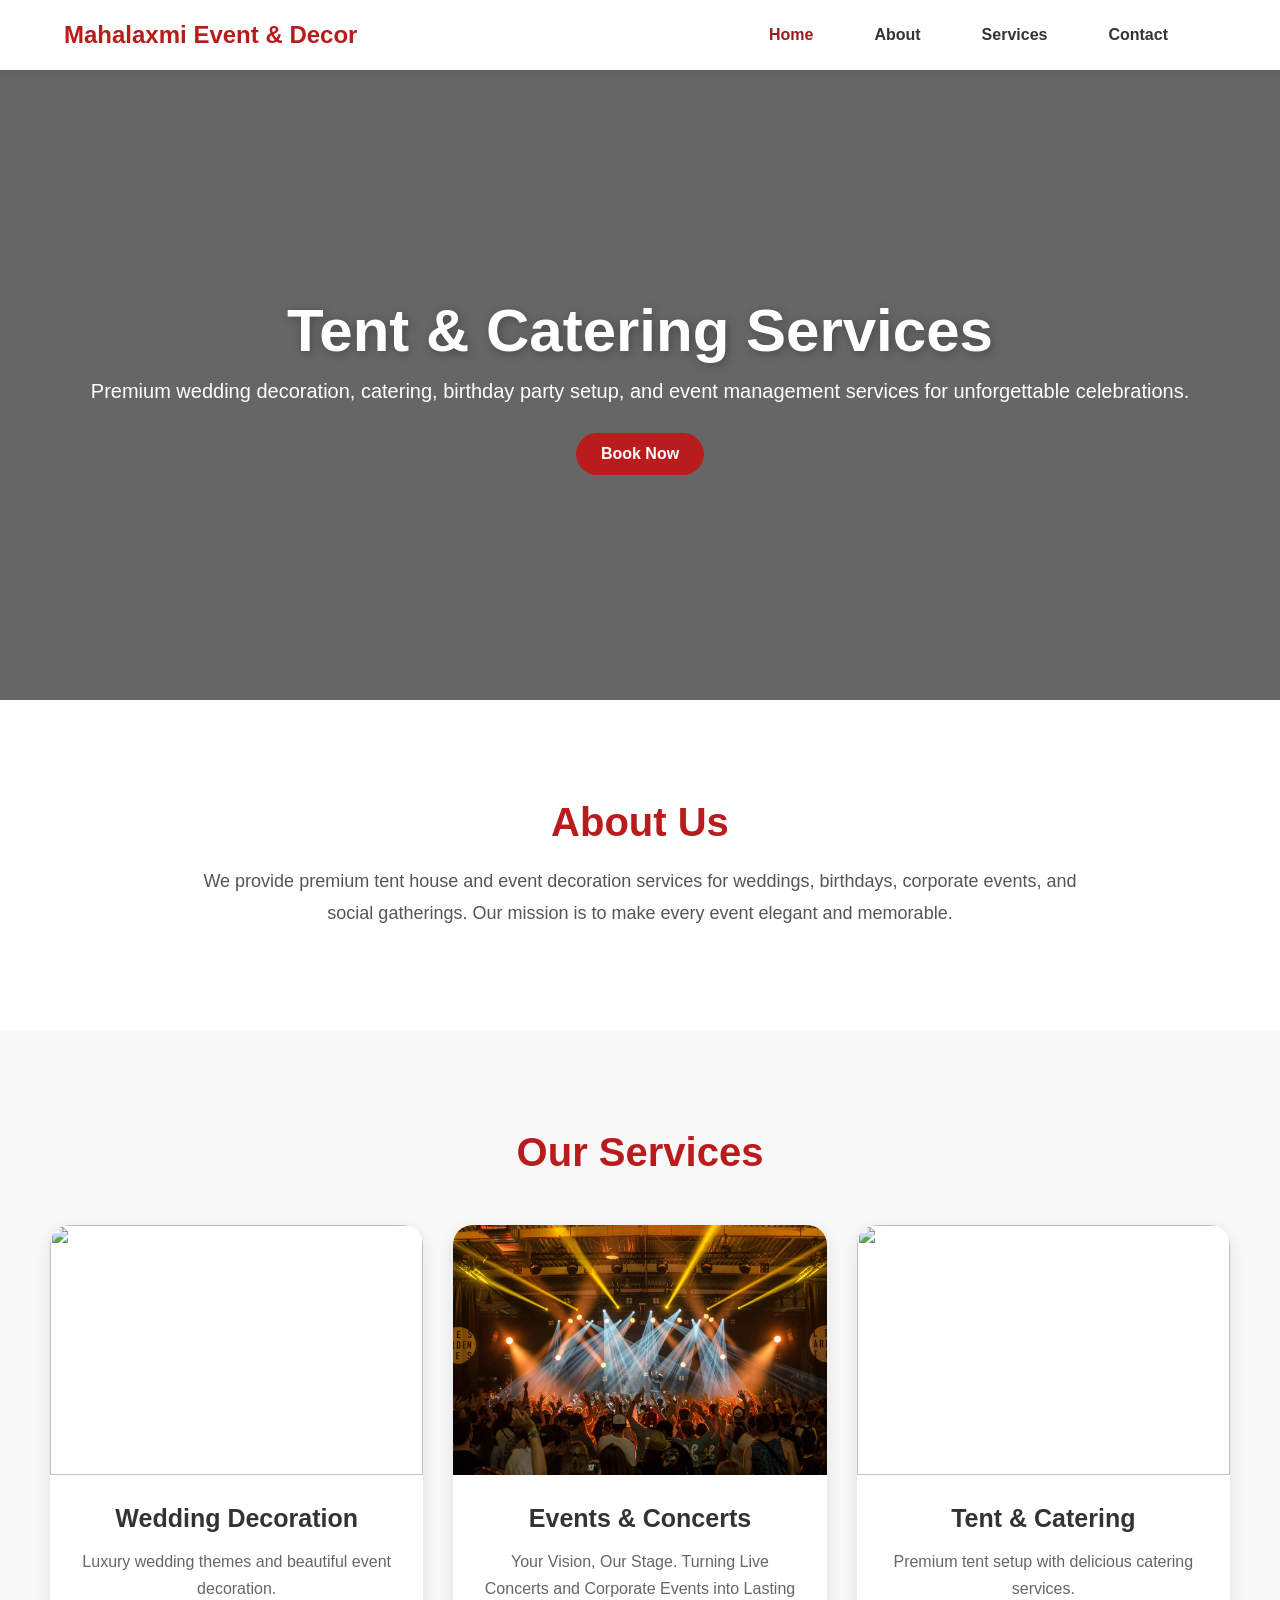
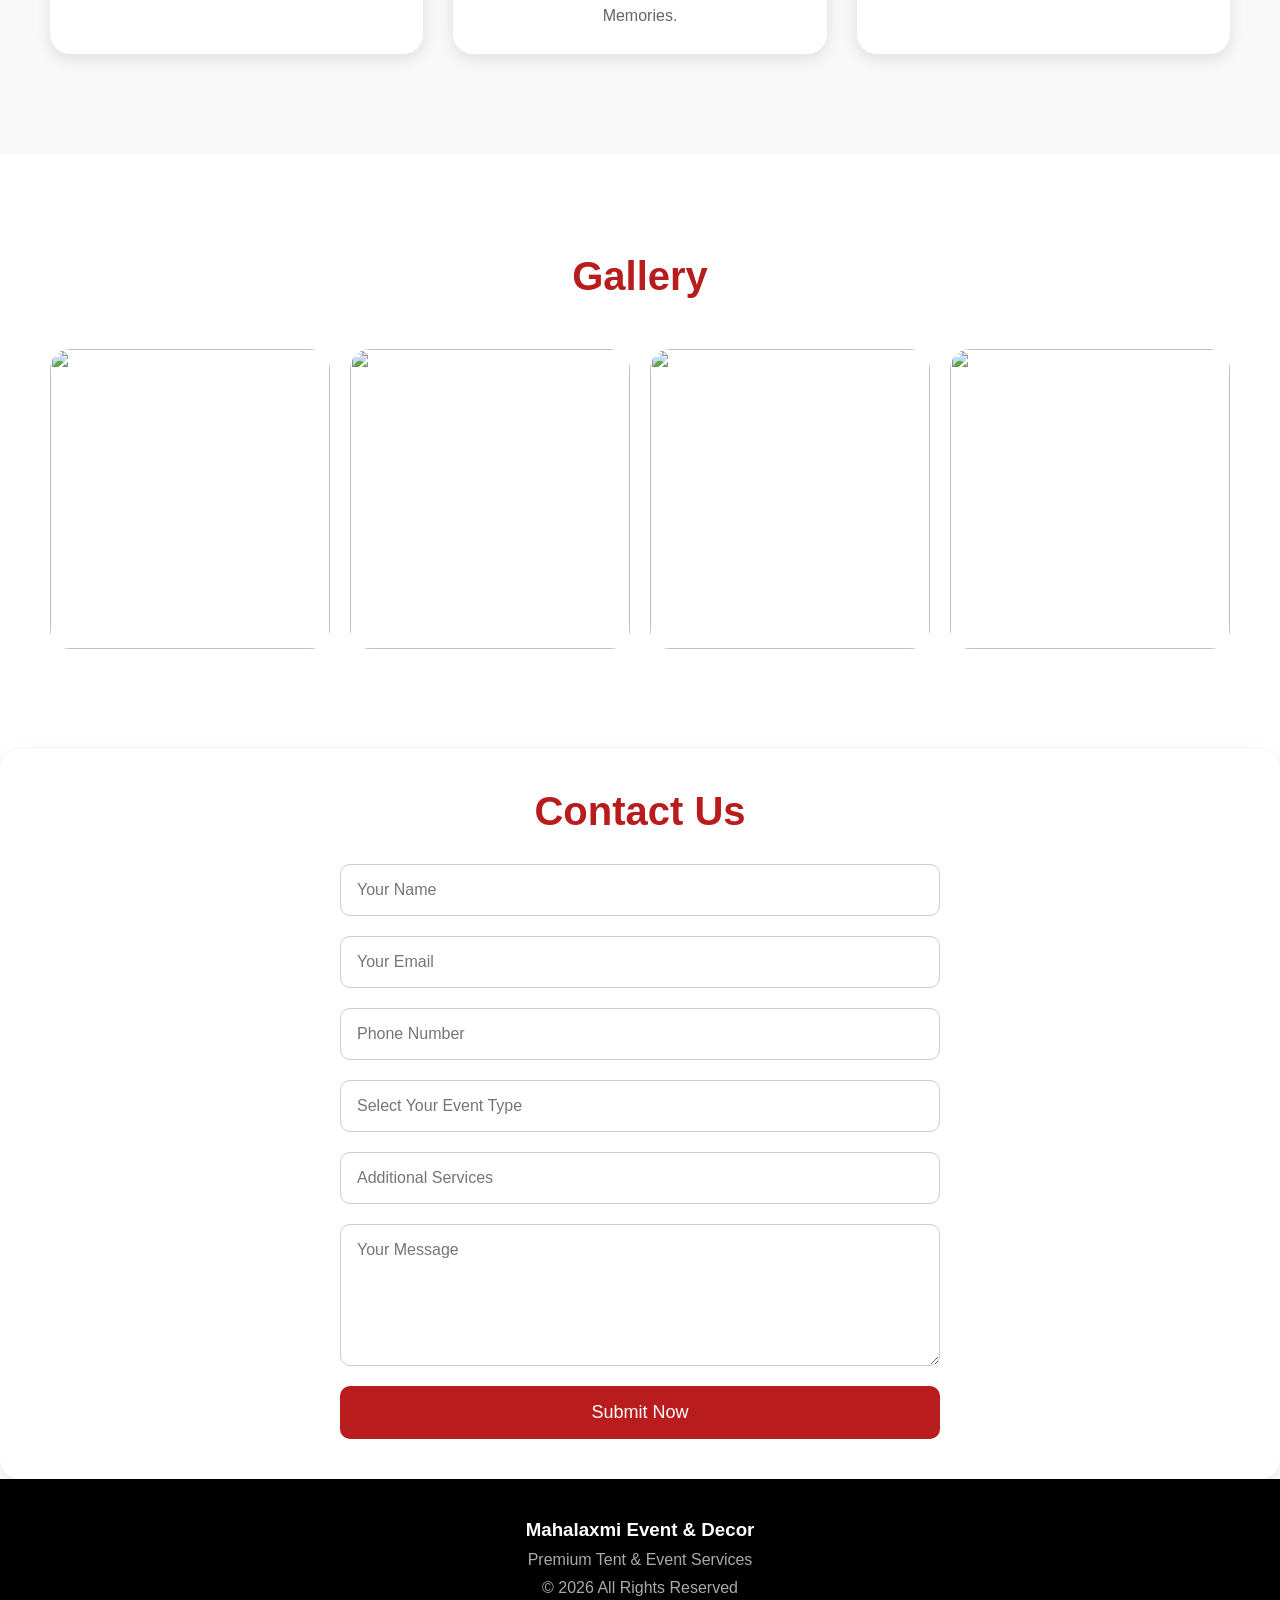
==== index.html @ c8d6ab4d "Add files via upload" ====
<!doctype html>
<html lang="en">
  <head>
    <meta charset="UTF-8" />
    <meta name="viewport" content="width=device-width, initial-scale=1.0" />
    <title>Mahalaxmi Event & Decor</title>
    <!-- <link rel="stylesheet" href="main.css" /> -->
    <!-- <link rel="stylesheet" href="contact.css" /> -->
    <link rel="stylesheet" href="mainn.css" />
    <link rel="stylesheet" href="style.css" />
    <style>
      /* ── Hero layout fix ── */
      body { padding-top: 0 !important; }

      .hero {
        height: 70vh !important;
        min-height: 500px;
        display: flex !important;
        justify-content: center !important;
        align-items: center !important;
        text-align: center;
        position: relative !important;
        color: white !important;
        padding-top: 0px !important;   /* clears fixed navbar */
        box-sizing: border-box !important;
        overflow: hidden;
      }
      .hero::before {
        content: "";
        position: absolute;
        inset: 0;
        background: rgba(0,0,0,0.6);
        z-index: 0;
      }
      .hero-content {
        position: relative !important;
        z-index: 2 !important;
        padding: 10px;
        width: 100%;
      }
    </style>

    <!-- <style>
      /* /* * {
        margin: 0;
        padding: 0;
        box-sizing: border-box;
        font-family: Arial, sans-serif;
      }

      body {
        background: #fff;
        color: #333;
      }

      /* Navbar */
      nav {
        background: white;
        padding: 20px 50px;
        display: flex;
        justify-content: space-between;
        align-items: center;
        box-shadow: 0 2px 10px rgba(0, 0, 0, 0.1);
        position: fixed;
        width: 100%;
        top: 0;
        z-index: 1000;
      }

      nav h1 {
        color: #b91c1c;
        font-size: 28px;
      }

      nav ul {
        display: flex;
        list-style: none;
        gap: 25px;
      }

      nav ul li a {
        text-decoration: none;
        color: #333;
        font-weight: bold;
      }

      nav ul li a:hover {
        color: #b91c1c;
      }

      /* Hero Section */
      .hero {
        height: 100vh;
        background: url("https://images.unsplash.com/photo-1519225421980-715cb0215aed?q=80&w=1600&auto=format&fit=crop")
          center/cover no-repeat;
        display: flex;
        justify-content: center;
        align-items: center;
        text-align: center;
        color: white;
        position: relative;
      }

      .hero::before {
        content: "";
        position: absolute;
        inset: 0;
        background: rgba(0, 0, 0, 0.6);
      }

      .hero-content {
        position: relative;
        z-index: 2;
        padding: 20px;
      }

      .hero h2 {
        font-size: 60px;
        margin-bottom: 20px;
      }

      .hero p {
        font-size: 20px;
        max-width: 700px;
        margin: auto;
        line-height: 1.7;
      }

      .btn {
        display: inline-block;
        margin-top: 30px;
        padding: 15px 35px;
        background: #b91c1c;
        color: white;
        text-decoration: none;
        border-radius: 30px;
        font-size: 18px;
      }

      .btn:hover {
        background: #991b1b;
      }

      /* About */
      .about {
        padding: 100px 50px;
        text-align: center;
      }

      .about h2 {
        font-size: 40px;
        color: #b91c1c;
        margin-bottom: 20px;
      }

      .about p {
        max-width: 900px;
        margin: auto;
        font-size: 18px;
        line-height: 1.8;
        color: #555;
      }

      /* Services */
      .services {
        padding: 100px 50px;
        background: #f8f8f8;
        text-align: center;
      }

      .services h2 {
        font-size: 40px;
        color: #b91c1c;
        margin-bottom: 50px;
      }

      .service-box {
        display: grid;
        grid-template-columns: repeat(auto-fit, minmax(280px, 1fr));
        gap: 30px;
      }

      .card {
        background: white;
        border-radius: 20px;
        overflow: hidden;
        box-shadow: 0 5px 15px rgba(0, 0, 0, 0.1);
      }

      .card img {
        width: 100%;
        height: 250px;
        object-fit: cover;
      }

      .card-content {
        padding: 25px;
      }

      .card-content h3 {
        margin-bottom: 15px;
        font-size: 25px;
      }

      .card-content p {
        color: #666;
        line-height: 1.7;
      }

      /* Gallery */
      .gallery {
        padding: 100px 50px;
        text-align: center;
      }

      .gallery h2 {
        font-size: 40px;
        color: #b91c1c;
        margin-bottom: 50px;
      }

      .gallery-grid {
        display: grid;
        grid-template-columns: repeat(auto-fit, minmax(250px, 1fr));
        gap: 20px;
      }

      .gallery-grid img {
        width: 100%;
        height: 300px;
        object-fit: cover;
        border-radius: 20px;
      }

      /* Contact */
      .contact {
        padding: 100px 50px;
        background: #f8f8f8;
        text-align: center;
      }

      .contact h2 {
        font-size: 40px;
        color: #b91c1c;
        margin-bottom: 40px;
      }

      form {
        max-width: 600px;
        margin: auto;
        display: flex;
        flex-direction: column;
        gap: 20px;
      }

      input,
      textarea {
        padding: 15px;
        border: 1px solid #ccc;
        border-radius: 10px;
        font-size: 16px;
      }

      button {
        padding: 15px;
        background: #b91c1c;
        color: white;
        border: none;
        border-radius: 10px;
        font-size: 18px;
        cursor: pointer;
      }

      button:hover {
        background: #991b1b;
      }

      /* Footer */
      footer {
        background: black;
        color: white;
        text-align: center;
        padding: 30px;
      }

      footer p {
        color: #aaa;
        margin-top: 10px;
      }

      /* Responsive */
      @media (max-width: 768px) {
        nav {
          padding: 20px;
        }

        nav ul {
          display: none;
        }

        .hero h2 {
          font-size: 40px;
        }

        .hero p {
          font-size: 18px;
        }
      } */
    </style> */ -->
  </head>

  <body>
    <!-- Navbar -->
    <nav>
      <div class="hamburger">
        <span class="bar"></span>
        <span class="bar"></span>
        <span class="bar"></span>
      </div>
      <h1 class="logo">Mahalaxmi Event & Decor</h1>
      <ul class="nav-menu">
        <li><a style="color: #991b1b" href="index.html">Home</a></li>
        <li><a href="About_Us.html">About</a></li>
        <li><a href="Services.html">Services</a></li>
        <li><a href="Contact.html">Contact</a></li>
      </ul>
    </nav>
    <!-- <nav>
      <div class="hamburger" id="hamburger">
        <span class="bar"></span>
        <span class="bar"></span>
        <span class="bar"></span>
      </div>

      <h1 class="logo">Mahalaxmi Event & Decor</h1>

      <ul class="nav-menu">
        <li><a href="Index.html">Home</a></li>
        <li><a href="About_Us.html">About</a></li>
        <li><a href="Services.html">Services</a></li>
        <li><a href="Contact.html">Contact</a></li>
      </ul>
    </nav> -->

    <!-- Hero Section -->
    <section class="hero">
      <div class="hero-content">
        <h2>Tent & Catering Services</h2>

        <p>
          Premium wedding decoration, catering, birthday party setup, and event
          management services for unforgettable celebrations.
        </p>
        <div class="hero-buttons">

        <a href="Contact.html" class="btn">Book Now</a>
        
      </div>
    </section>

    <!-- About -->
    <section class="about">
      <h2>About Us</h2>

      <p>
        We provide premium tent house and event decoration services for
        weddings, birthdays, corporate events, and social gatherings. Our
        mission is to make every event elegant and memorable.
      </p>
    </section>

    <!-- Services -->
    <section class="services">
      <h2>Our Services</h2>

      <div class="service-box">
        <div class="card">
          <img
            src="https://images.unsplash.com/photo-1519167758481-83f550bb49b3?q=80&w=1200&auto=format&fit=crop"
          />

          <div class="card-content">
            <h3>Wedding Decoration</h3>
            <p>Luxury wedding themes and beautiful event decoration.</p>
          </div>
        </div>

        <div class="card">
          <img src="pexels-thibault-trillet-44912-167491.jpg" />

          <div class="card-content">
            <h3>Events & Concerts</h3>
            <p>
              Your Vision, Our Stage. Turning Live Concerts and Corporate Events
              into Lasting Memories.
            </p>
          </div>
        </div>

        <div class="card">
          <img
            src="https://images.unsplash.com/photo-1555244162-803834f70033?q=80&w=1200&auto=format&fit=crop"
          />

          <div class="card-content">
            <h3>Tent & Catering</h3>
            <p>Premium tent setup with delicious catering services.</p>
          </div>
        </div>
      </div>
    </section>

    <!-- Gallery -->
    <section class="gallery">
      <h2>Gallery</h2>

      <div class="gallery-grid">
        <img
          src="https://images.unsplash.com/photo-1519741497674-611481863552?q=80&w=1200&auto=format&fit=crop"
        />

        <img
          src="https://images.unsplash.com/photo-1520854221256-17451cc331bf?q=80&w=1200&auto=format&fit=crop"
        />

        <img
          src="https://images.unsplash.com/photo-1511285560929-80b456fea0bc?q=80&w=1200&auto=format&fit=crop"
        />

        <img
          src="https://images.unsplash.com/photo-1505236858219-8359eb29e329?q=80&w=1200&auto=format&fit=crop"
        />
      </div>
    </section>

    <!-- Contact -->
    <section class="contact-form">
      <h2 id="home_contact">Contact Us</h2>

      <form onsubmit="sendMail(event)">
            <input type="text" id="name" placeholder="Your Name" required />

            <input type="email" id="email" placeholder="Your Email" required />

            <input
              type="tel"
              id="telephone"
              placeholder="Phone Number"
              required
            />

            <!-- <input type="" placeholder="Event Type" /> -->
            <!-- <label for="Event">Event Type</label> -->
            <input
              list="Event"
              id="Event-Type"
              name="Type"
              placeholder="Select Your Event Type"
            />
            <datalist id="Event">
              <option value="Wedding Decoration">Wedding Decoration</option>
              <option value="Birthday Event">Birthday Event</option>
              <option value="Tent & Catering">Tent & Catering</option>
              <option value="Corporate Events">Corporate Events</option>
              <option value="Lighting Decoration">Lighting Decoration</option>
              <option value="Stage Decoration">Stage Decoration</option>
              <option value="Jagran & Choki">Jagran & Choki</option>
            </datalist>
            <input
              list="Additional"
              id="Additional Services"
              name="Types"
              placeholder="Additional Services"
            />
            <datalist id="Additional">
              <option value="DJ Set Up">DJ Set Up</option>
              <option value="Photography">Photography</option>
              <option value="Flower Decoration">Flower Decoration</option>
              <option value="Luxury Seating">Luxury Seating</option>
            </datalist>

            <textarea
              rows="6"
              id="message"
              placeholder="Your Message"
            ></textarea>

            <button type="submit">Submit Now</button>
          </form>
    </section>

    <!-- Footer -->
    <footer>
      <h3>Mahalaxmi Event & Decor</h3>

      <p>Premium Tent & Event Services</p>

      <p>© 2026 All Rights Reserved</p>
    </footer>
    
    <script src="script.js"></script>
    <!-- <script src="script2.js"></script> -->
     <script src="https://cdn.jsdelivr.net/npm/@emailjs/browser@3/dist/email.min.js"></script>
    <script>
      (function () {
        emailjs.init("dTqoFgar_CuV6PW3g");
      })();

      function sendMail(event) {
        event.preventDefault();

        emailjs
          .send("service_dandhlb", "template_zqesc6p", {
            name: document.getElementById("name").value,
            email: document.getElementById("email").value,
            message: document.getElementById("message").value,
            telephone: document.getElementById("telephone").value,
            event: document.getElementById("Event-Type").value,
            additional: document.getElementById("Additional Services").value,
          })
          .then(
            function (response) {
              alert("Message Sent Successfully!");
            },
            function (error) {
              alert("Failed to send message.");
            },
          );
      }
    </script>
  </body>
</html>
---- main.css ----
/* =========================================
   MOBILE & TABLET RESPONSIVE CSS
   Add this file as responsive.css
========================================= */


/* ==============================
   LAPTOPS & SMALL DESKTOPS
============================== */

@media screen and (max-width: 1200px){

  .hero h2{
    font-size:55px;
  }

  .hero p{
    font-size:18px;
  }

}


/* ==============================
   TABLETS
============================== */

@media screen and (max-width: 992px){

  nav{
    padding:15px 25px;
  }

  nav h1{
    font-size:24px;
  }

  nav ul{
    gap:18px;
  }

  .hero{
    height:85vh;
    padding:20px;
  }

  .hero h2{
    font-size:42px;
    line-height:1.3;
  }

  .hero p{
    font-size:17px;
  }

  .about-container,
  .contact-container,
  .service-container,
  .feature-box,
  .gallery-grid,
  .team-container,
  .extra-box{
    grid-template-columns:1fr 1fr;
  }

  .about img{
    height:350px;
  }

  .services,
  .about,
  .gallery,
  .contact,
  .features,
  .team,
  .extra-services{
    padding:80px 25px;
  }

}


/* ==============================
   MOBILE PHONES
============================== */

@media screen and (max-width: 768px){

  /* Navbar */

  nav{
    flex-direction:column;
    padding:15px;
    gap:15px;
  }

  nav ul{
    flex-wrap:wrap;
    justify-content:center;
    gap:12px;
  }

  nav ul li a{
    font-size:14px;
  }

  /* Hero */

  .hero{
    height:75vh;
  }

  .hero h2{
    font-size:34px;
  }

  .hero p{
    font-size:15px;
    line-height:1.7;
  }

  .btn{
    padding:12px 24px;
    font-size:15px;
  }

  /* Sections */

  .about,
  .services,
  .gallery,
  .contact,
  .features,
  .team,
  .extra-services{
    padding:70px 18px;
  }

  /* Grid */

  .about-container,
  .contact-container,
  .service-container,
  .feature-box,
  .gallery-grid,
  .team-container,
  .extra-box{
    grid-template-columns:1fr;
  }

  /* Headings */

  .about h2,
  .services h2,
  .gallery h2,
  .contact h2,
  .features h2,
  .team h2,
  .extra-services h2,
  .section-title h2{
    font-size:32px;
  }

  /* Cards */

  .service-card img,
  .gallery-grid img,
  .team-card img{
    height:240px;
  }

  .service-content h3,
  .feature-card h3,
  .extra-card h3{
    font-size:24px;
  }

  /* Forms */

  input,
  textarea,
  button{
    font-size:15px;
    padding:14px;
  }

  /* Map */

  .map{
    padding:0 18px 70px;
  }

  .map iframe{
    height:300px;
  }

}


/* ==============================
   SMALL MOBILE DEVICES
============================== */

@media screen and (max-width: 480px){

  nav h1{
    font-size:22px;
  }

  .hero h2{
    font-size:28px;
  }

  .hero p{
    font-size:14px;
  }

  .btn{
    width:100%;
    text-align:center;
  }

  .about h2,
  .services h2,
  .gallery h2,
  .contact h2,
  .features h2,
  .team h2,
  .extra-services h2{
    font-size:28px;
  }

  .about p,
  .service-content p,
  .feature-card p,
  .extra-card p{
    font-size:15px;
    line-height:1.7;
  }

  .service-card,
  .feature-card,
  .extra-card,
  .contact-form,
  .contact-info{
    border-radius:15px;
  }

}


/* ==============================
   VERY SMALL DEVICES
============================== */

@media screen and (max-width: 360px){

  .hero h2{
    font-size:24px;
  }

  nav ul{
    gap:8px;
  }

  nav ul li a{
    font-size:13px;
  }

}
---- contact.css ----
/* --- Base Styles & Reset --- */
* {
  margin: 0;
  padding: 0;
  box-sizing: border-box;
  font-family: 'Segoe UI', Tahoma, Geneva, Verdana, sans-serif;
}

body {
  background: #fff;
  color: #333;
  line-height: 1.6;
  overflow-x: hidden; /* Prevents horizontal scroll on small screens */
}

/* --- Navbar --- */
nav {
  background: white;
  padding: 15px 5%;
  display: flex;
  justify-content: space-between;
  align-items: center;
  position: fixed;
  width: 100%;
  top: 0;
  z-index: 1000;
  box-shadow: 0 2px 10px rgba(0, 0, 0, 0.1);
}

nav h1 {
  color: #b91c1c;
  font-size: clamp(20px, 5vw, 28px); /* Fluid typography */
}

nav ul {
  display: flex;
  list-style: none;
  gap: 20px;
}

nav ul li a {
  text-decoration: none;
  color: #333;
  font-weight: bold;
  font-size: 15px;
  transition: 0.3s;
}

nav ul li a:hover {
  color: #b91c1c;
}

/* --- Hero Section --- */
.hero {
  height: 50vh;
  min-height: 300px;
  background: linear-gradient(rgba(0, 0, 0, 0.6), rgba(0, 0, 0, 0.6)), 
              url("https://images.unsplash.com/photo-1511578314322-379afb476865?q=80&w=1600&auto=format&fit=crop") 
              center/cover no-repeat;
  display: flex;
  justify-content: center;
  align-items: center;
  text-align: center;
  color: white;
  margin-top: 60px; /* Offset for fixed nav */
}

.hero h2 {
  font-size: clamp(35px, 8vw, 60px);
  margin-bottom: 10px;
}

.hero p {
  font-size: clamp(16px, 4vw, 20px);
  padding: 0 20px;
}

/* --- Contact Section Layout --- */
.contact {
  padding: 60px 5%;
  background: #f8f8f8;
}

.contact-container {
  max-width: 1200px;
  margin: auto;
  display: grid;
  grid-template-columns: repeat(auto-fit, minmax(300px, 1fr));
  gap: 30px;
}

/* --- Contact Info & Form Cards --- */
.contact-info, .contact-form {
  background: white;
  padding: clamp(25px, 5vw, 40px);
  border-radius: 15px;
  box-shadow: 0 5px 15px rgba(0, 0, 0, 0.05);
}

.contact-info h2, .contact-form h2 {
  color: #b91c1c;
  font-size: clamp(28px, 6vw, 36px);
  margin-bottom: 25px;
}

.info-box {
  margin-bottom: 25px;
}

.info-box h3 {
  font-size: 20px;
  margin-bottom: 5px;
  color: #222;
}

.info-box p {
  color: #666;
  font-size: 16px;
  word-wrap: break-word; /* Prevents long emails from breaking layout */
}

/* --- Form Elements --- */
form {
  display: flex;
  flex-direction: column;
  gap: 15px;
}

input, textarea, select {
  width: 100%;
  padding: 14px;
  border: 1px solid #ddd;
  border-radius: 8px;
  font-size: 16px;
  transition: 0.3s;
}

input:focus, textarea:focus {
  border-color: #b91c1c;
  box-shadow: 0 0 5px rgba(185, 28, 28, 0.2);
}

button {
  padding: 16px;
  background: #b91c1c;
  color: white;
  border: none;
  border-radius: 8px;
  font-size: 18px;
  font-weight: bold;
  cursor: pointer;
  transition: 0.3s;
  margin-top: 10px;
}

button:hover {
  background: #991b1b;
  transform: translateY(-2px);
}

/* --- Map Section --- */
.map {
  padding: 0 5% 60px;
  background: #f8f8f8;
}

.map iframe {
  width: 100%;
  height: 400px;
  border: none;
  border-radius: 15px;
  display: block;
}

/* --- Footer --- */
footer {
  background: #111;
  color: white;
  text-align: center;
  padding: 40px 20px;
}

footer h3 {
  margin-bottom: 10px;
}

footer p {
  color: #888;
  font-size: 14px;
}

/* --- Responsive Media Queries --- */

/* For Tablets and smaller */
@media (max-width: 992px) {
  .contact-container {
    grid-template-columns: 1fr; /* Stack cards vertically */
  }
}

/* For Mobile Phones */
@media (max-width: 600px) {
  nav {
    padding: 15px 20px;
    justify-content: center; /* Center logo if menu is hidden */
  }

  nav ul {
    display: none; /* Usually replaced by a burger menu in production */
  }

  .hero {
    height: 40vh;
  }

  .contact {
    padding: 40px 15px;
  }

  .map {
    padding: 0 15px 40px;
  }

  .map iframe {
    height: 300px;
  }
}
/* --- Ultra-Small Mobile Adjustments (320px) --- */
@media (max-width: 350px) {
  nav {
    padding: 10px 15px;
  }

  nav h1 {
    font-size: 18px; /* Prevents title from wrapping */
  }

  .hero {
    height: 35vh; /* Shorter hero for small screens */
  }

  .hero h2 {
    font-size: 28px;
  }

  .contact {
    padding: 30px 10px; /* Reduced side padding */
  }

  .contact-info, 
  .contact-form {
    padding: 20px 15px; /* More space for the form inputs */
    border-radius: 10px;
  }

  .contact-info h2, 
  .contact-form h2 {
    font-size: 24px;
    margin-bottom: 20px;
  }

  .info-box h3 {
    font-size: 18px;
  }

  .info-box p {
    font-size: 14px;
  }

  input, 
  textarea, 
  button {
    padding: 12px; /* Smaller touch targets for tiny screens */
    font-size: 14px;
  }

  .map {
    padding: 0 10px 40px;
  }

  .map iframe {
    height: 250px;
  }
}
---- mainn.css ----
/* --- Base Reset --- */
* {
    margin: 0;
    padding: 0;
    box-sizing: border-box;
    font-family: Arial, sans-serif;
}

body {
    padding-top: 0px; /* Space for fixed nav */
    overflow-x: hidden;
}

/* --- Navigation --- */
nav {
    background: white;
    height: 70px;
    display: flex;
    justify-content: space-between;
    align-items: center;
    padding: 0 5%;
    position: fixed;
    top: 0;
    width: 100%;
    z-index: 1000;
    box-shadow: 0 2px 10px rgba(0,0,0,0.1);
}

nav h1 {
    color: #b91c1c;
    /* FIX: Fluid font-size. Min 16px, Max 24px. Prevents overflow on 320px */
    font-size: clamp(16px, 4.5vw, 24px); 
    white-space: nowrap;
    flex-shrink: 1;
}

.nav-links {
    display: flex;
    list-style: none;
    gap: 20px;
}

.nav-links a {
    text-decoration: none;
    color: #333;
    font-weight: bold;
}

/* --- Hamburger Icon --- */
.hamburger {
    display: none;
    cursor: pointer;
    flex-direction: column;
    gap: 5px;
    padding: 5px;
}

.hamburger span {
    width: 25px;
    height: 3px;
    background: #b91c1c;
    border-radius: 2px;
    transition: 0.3s;
}

/* --- Mobile Fixes (320px - 768px) --- */
@media (max-width: 768px) {
    .hamburger { display: flex; }

    .nav-links {
        position: absolute;
        top: 70px;
        right: -100%; /* Hidden off-screen */
        background: white;
        width: 100%;
        height: calc(100vh - 70px);
        flex-direction: column;
        align-items: center;
        padding-top: 40px;
        transition: 0.4s ease-in-out;
        box-shadow: 0 5px 10px rgba(0,0,0,0.1);
    }

    .nav-links.active {
        right: 0; /* Slide in */
    }

    .nav-links li {
        margin: 15px 0;
    }

    /* Layout Grids Fix for Mobile S */
    .about-container, .service-container, .contact-container, .feature-box, .team-container, .gallery-grid {
        grid-template-columns: 1fr !important;
        padding: 20px 15px !important;
    }
}
---- style.css ----
* {
        margin: 0;
        padding: 0;
        box-sizing: border-box;
        font-family: Arial, sans-serif;
      }

      body {
        background: #fff;
        color: #333;
      }

      /* Navbar */
      nav {
        background: white;
        padding: 20px 50px;
        display: flex;
        justify-content: space-between;
        align-items: center;
        box-shadow: 0 2px 10px rgba(0, 0, 0, 0.1);
        position: fixed;
        width: 100%;
        top: 0;
        z-index: 1000;
      }

      nav h1 {
        color: #b91c1c;
        font-size: 28px;
      }

      nav ul {
        display: flex;
        list-style: none;
        gap: 25px;
      }

      nav ul li a {
        text-decoration: none;
        color: #333;
        font-weight: bold;
      }

      nav ul li a:hover {
        color: #b91c1c;
      }

      /* Hero Section */
      .hero {
  height: calc(100vh - 70px);
margin-top: 70px;
  /* Replace 'hero-bg.jpg' with your actual image path */
  background: linear-gradient(rgba(0, 0, 0, 0.5), rgba(0, 0, 0, 0.5)), 
              url('your-image-path.jpg') no-repeat center center/cover;
  display: flex;
  align-items: center;    /* Vertical center */
  justify-content: center; /* Horizontal center */
  text-align: center;
  color: white;
  padding: 0 20px;
}

.hero-content h2 {
  font-size: clamp(32px, 8vw, 60px); /* Responsive size */
  margin-bottom: 20px;
  text-shadow: 2px 2px 10px rgba(0,0,0,0.3);
}

    .hero-content p {
    font-size: clamp(16px, 4vw, 20px);
    margin-bottom: 30px;
    }   

.hero-buttons {
  display: flex;
  gap: 15px;
  justify-content: center;
}

.btn {
  padding: 12px 30px;
  background-color: #b91c1c;
  color: white;
  text-decoration: none;
  border-radius: 5px;
  font-weight: bold;
  transition: 0.3s;
}

.btn.secondary {
  background-color: transparent;
  border: 2px solid white;
}

.btn:hover {
  transform: translateY(-3px);
  box-shadow: 0 5px 15px rgba(0,0,0,0.2);
}
      /* About */
      .about {
        padding: 100px 50px;
        text-align: center;
      }

      .about h2 {
        font-size: 40px;
        color: #b91c1c;
        margin-bottom: 20px;
      }

      .about p {
        max-width: 900px;
        margin: auto;
        font-size: 18px;
        line-height: 1.8;
        color: #555;
      }

      /* Services */
      .services {
        padding: 100px 50px;

        background: #f8f8f8;
        text-align: center;
      }

      .services h2 {
        font-size: 40px;
        color: #b91c1c;
        margin-bottom: 50px;
      }

      .service-box {
        display: grid;
        grid-template-columns: repeat(auto-fit, minmax(280px, 1fr));
        gap: 30px;
      }

      .card {
        background: white;
        border-radius: 20px;
        overflow: hidden;
        box-shadow: 0 5px 15px rgba(0, 0, 0, 0.1);
      }

      .card img {
        width: 100%;
        height: 250px;
        object-fit: cover;
      }

      .card-content {
        padding: 25px;
      }

      .card-content h3 {
        margin-bottom: 15px;
        font-size: 25px;
      }

      .card-content p {
        color: #666;
        line-height: 1.7;
      }

      /* Gallery */
      .gallery {
        padding: 100px 50px;
        text-align: center;
      }

      .gallery h2 {
        font-size: 40px;
        color: #b91c1c;
        margin-bottom: 50px;
      }

      .gallery-grid {
        display: grid;
        grid-template-columns: repeat(auto-fit, minmax(250px, 1fr));
        gap: 20px;
      }

      .gallery-grid img {
        width: 100%;
        height: 300px;
        object-fit: cover;
        border-radius: 20px;
      }

      /* Contact */
      .contact {
        padding: 100px 50px;
        background: #f8f8f8;
        text-align: center;
        display: flex;
        align-items: center;
        justify-content: center;
      }
      #home_contact{
        display: flex;
        justify-content: center;
        align-items: center;
      }
      .contact h2 {
        font-size: 40px;
        color: #b91c1c;
        margin-bottom: 40px;
      }

      form {
        max-width: 600px;
        margin: auto;
        display: flex;
        flex-direction: column;
        gap: 20px;
      }

      input,
      textarea {
        padding: 15px;
        border: 1px solid #ccc;
        border-radius: 10px;
        font-size: 16px;
      }

      button {
        padding: 15px;
        background: #b91c1c;
        color: white;
        border: none;
        border-radius: 10px;
        font-size: 18px;
        cursor: pointer;
      }

      button:hover {
        background: #991b1b;
      }

      /* Footer */
      footer {
        background: black;
        color: white;
        text-align: center;
        padding: 30px;
      }

      footer p {
        color: #aaa;
        margin-top: 10px;
      }

      /* Responsive */
      @media (max-width: 768px) {
        nav {
          /* padding: 80px; */
          /* margin: 100px; */
        }

        nav ul {
          display: none;
        }

        .hero h2 {
          font-size: 40px;
          margin: 20px;
          padding: 20px;
        }

        .hero p {
          font-size: 18px;
          
        }
      }
      * {
        margin: 0;
        padding: 0;
        box-sizing: border-box;
        font-family: Arial, sans-serif;
      }

      body {
        background: #fff;
        color: #333;
      }

      /* Navbar */

      nav {
        background: white;
        padding: 20px 50px;
        display: flex;
        justify-content: space-between;
        align-items: center;
        box-shadow: 0 2px 10px rgba(0, 0, 0, 0.1);
        position: fixed;
        width: 100%;
        top: 0;
        z-index: 1000;
        
      }

      nav h1 {
        color: #b91c1c;
        font-size: 28px;
      }

      nav ul {
        display: flex;
        list-style: none;
        padding: 25px;
        gap: 25px;
      }

      nav ul li a {
        text-decoration: none;
        color: #333;
        font-weight: bold;
        transition: 0.3s;
      }

      nav ul li a:hover {
        color: #b91c1c;
      }

      /* Hero */

      .hero {
        height: 60vh;
        background: url("https://images.unsplash.com/photo-1519167758481-83f550bb49b3?q=80&w=1600&auto=format&fit=crop")
          center/cover no-repeat;
        display: flex;
        justify-content: center;
        align-items: center;
        position: relative;
        color: white;
        text-align: center;
      }

      .hero::before {
        content: "";
        position: absolute;
        inset: 0;
        background: rgba(0, 0, 0, 0.6);
      }

      .hero-content {
        position: relative;
        z-index: 2;
      }

      .hero h2 {
        font-size: 60px;
        margin-bottom: 15px;
      }

      .hero p {
        font-size: 20px;
      }

      /* About Section */

      .about {
        padding: 100px 50px;
      }

      .about-container {
        max-width: 1200px;
        margin: auto;
        display: grid;
        grid-template-columns: repeat(auto-fit, minmax(300px, 1fr));
        gap: 50px;
        align-items: center;
      }

      .about img {
        width: 100%;
        border-radius: 20px;
        height: 500px;
        object-fit: cover;
        box-shadow: 0 5px 20px rgba(0, 0, 0, 0.2);
      }

      .about-text h2 {
        font-size: 45px;
        color: #b91c1c;
        margin-bottom: 25px;
      }

      .about-text p {
        font-size: 18px;
        line-height: 1.9;
        color: #555;
        margin-bottom: 20px;
      }

      /* Features */

      .features {
        background: #f8f8f8;
        padding: 100px 50px;
        text-align: center;
      }

      .features h2 {
        font-size: 40px;
        color: #b91c1c;
        margin-bottom: 50px;
      }

      .feature-box {
        display: grid;
        grid-template-columns: repeat(auto-fit, minmax(250px, 1fr));
        gap: 30px;
        max-width: 1200px;
        margin: auto;
      }

      .feature-card {
        background: white;
        padding: 40px 25px;
        border-radius: 20px;
        box-shadow: 0 5px 15px rgba(0, 0, 0, 0.1);
        transition: 0.3s;
      }

      .feature-card:hover {
        transform: translateY(-8px);
      }

      .feature-card h3 {
        font-size: 28px;
        margin-bottom: 15px;
        color: #b91c1c;
      }

      .feature-card p {
        color: #666;
        line-height: 1.7;
      }

      /* Team Section */

      .team {
        padding: 100px 50px;
        text-align: center;
      }

      .team h2 {
        font-size: 40px;
        color: #b91c1c;
        margin-bottom: 50px;
      }

      .team-container {
        display: grid;
        grid-template-columns: repeat(auto-fit, minmax(250px, 1fr));
        gap: 10px;
        width: 500px;
        height: 700px;
        max-width: 1100px;
        margin: auto;
      }

      .team-card {
        background: white;
        border-radius: 20px;

        overflow: hidden;
        box-shadow: 0 5px 15px rgba(0, 0, 0, 0.1);
      }

      .team-card img {
        width: 100%;
        height: 500px;
        object-fit: cover;
        /* padding-bottom: 20px; */
        
      }

      .team-card h3 {
        margin-top: 40px;
        font-size: 26px;
        padding-top: 0px;
      }
      .team-card h4 {
        margin-top: 40px;
        font-size: 16px;
        margin-top: 10px;
      }

      .team-card p {
        margin: 15px 0 25px;
        color: #666;
        /* margin-top: 20px; */
      }

      /* Footer */

      footer {
        background: black;
        color: white;
        text-align: center;
        padding: 40px;
      }

      footer p {
        color: #aaa;
        margin-top: 10px;
      }

      /* Responsive */

      @media (max-width: 768px) {
        nav {
          padding: 20px;
        }

        nav ul {
          display: none;
        }

        .hero h2 {
          font-size: 40px;
        }

        .about {
          padding: 80px 20px;
        }

        .features,
        .team {
          padding: 80px 20px;
        }
      }
      * {
        margin: 0;
        padding: 0;
        box-sizing: border-box;
        font-family: Arial, sans-serif;
      }

      body {
        background: #fff;
        color: #333;
      }

      /* Navbar */

      nav {
        background: white;
        /* padding: 20px 50px; */
        display: flex;
        justify-content: space-between;
        align-items: center;
        position: fixed;
        width: 100%;
        top: 0;
        z-index: 1000;
        box-shadow: 0 2px 10px rgba(0, 0, 0, 0.1);
      }

      nav h1 {
        color: #b91c1c;
        font-size: 28px;
      }

      nav ul {
        display: flex;
        list-style: none;
        gap: 25px;
      }

      nav ul li a {
        text-decoration: none;
        color: #333;
        font-weight: bold;
        transition: 0.3s;
      }

      nav ul li a:hover {
        color: #b91c1c;
      }

      /* Hero */

      .hero {
        height: 60vh;
        background: url("https://images.unsplash.com/photo-1519167758481-83f550bb49b3?q=80&w=1600&auto=format&fit=crop")
          center/cover no-repeat;
        display: flex;
        justify-content: center;
        align-items: center;
        text-align: center;
        position: relative;
        color: white;
      }

      .hero::before {
        content: "";
        position: absolute;
        inset: 0;
        background: rgba(0, 0, 0, 0.6);
      }

      .hero-content {
        position: relative;
        z-index: 2;
      }

      .hero h2 {
        font-size: 60px;
        margin-bottom: 15px;
      }

      .hero p {
        font-size: 20px;
      }

      /* Services */

      .services {
        padding: 100px 50px;
        background: #f8f8f8;
      }

      .section-title {
        text-align: center;
        margin-bottom: 60px;
      }

      .section-title h2 {
        font-size: 45px;
        color: #b91c1c;
        margin-bottom: 15px;
      }

      .section-title p {
        color: #666;
        font-size: 18px;
      }

      .service-container {
        max-width: 1200px;
        margin: auto;
        display: grid;
        grid-template-columns: repeat(auto-fit, minmax(300px, 1fr));
        gap: 35px;
      }

      .service-card {
        background: white;
        border-radius: 20px;
        overflow: hidden;
        box-shadow: 0 5px 15px rgba(0, 0, 0, 0.1);
        transition: 0.3s;
      }

      .service-card:hover {
        transform: translateY(-8px);
      }

      .service-card img {
        width: 100%;
        height: 250px;
        object-fit: cover;
      }

      .service-content {
        padding: 25px;
      }

      .service-content h3 {
        font-size: 28px;
        margin-bottom: 15px;
        color: #b91c1c;
      }

      .service-content p {
        color: #666;
        line-height: 1.8;
        margin-bottom: 20px;
      }

      .btn {
        display: inline-block;
        padding: 12px 25px;
        background: #b91c1c;
        color: white;
        text-decoration: none;
        border-radius: 30px;
        transition: 0.3s;
      }

      .btn:hover {
        background: #991b1b;
      }

      /* Extra Services */

      .extra-services {
        padding: 100px 50px;
        text-align: center;
      }

      .extra-services h2 {
        font-size: 45px;
        color: #b91c1c;
        margin-bottom: 50px;
      }

      .extra-box {
        display: grid;
        grid-template-columns: repeat(auto-fit, minmax(250px, 1fr));
        gap: 25px;
        max-width: 1100px;
        margin: auto;
      }

      .extra-card {
        background: #f8f8f8;
        padding: 40px 25px;
        border-radius: 20px;
        transition: 0.3s;
      }

      .extra-card:hover {
        background: #b91c1c;
        color: white;
      }

      .extra-card h3 {
        font-size: 28px;
        margin-bottom: 15px;
      }

      .extra-card p {
        line-height: 1.8;
      }

      /* CTA */

      .cta {
        background: url("https://images.unsplash.com/photo-1511795409834-ef04bbd61622?q=80&w=1600&auto=format&fit=crop")
          center/cover no-repeat;
        padding: 120px 30px;
        text-align: center;
        color: white;
        position: relative;
      }

      .cta::before {
        content: "";
        position: absolute;
        inset: 0;
        background: rgba(0, 0, 0, 0.7);
      }

      .cta-content {
        position: relative;
        z-index: 2;
      }

      .cta h2 {
        font-size: 50px;
        margin-bottom: 20px;
      }

      .cta p {
        font-size: 20px;
        margin-bottom: 30px;
      }

      /* Footer */

      footer {
        background: black;
        color: white;
        text-align: center;
        padding: 40px;
      }

      footer p {
        color: #aaa;
        margin-top: 10px;
      }

      /* Responsive */

      @media (max-width: 768px) {
        nav {
          /* padding: 20px; */
        }

        nav ul {
          display: none;
        }

        .hero h2 {
          font-size: 30px;
        }

        .services,
        .extra-services {
          padding: 80px 20px;
        }

        .cta h2 {
          font-size: 36px;
        }
      }
       * {
        margin: 0;
        padding: 0;
        box-sizing: border-box;
        font-family: Arial, sans-serif;
      }

      body {
        background: #fff;
        color: #333;
      }

      /* Navbar */

      nav {
        background: white;
        padding: 20px 50px;
        display: flex;
        justify-content: space-between;
        align-items: center;
        position: fixed;
        width: 100%;
        top: 0;
        z-index: 1000;
        box-shadow: 0 2px 10px rgba(0, 0, 0, 0.1);
      }

      nav h1 {
        color: #b91c1c;
        font-size: 28px;
      }

      nav ul {
        display: flex;
        list-style: none;
        gap: 25px;
      }

      nav ul li a {
        text-decoration: none;
        color: #333;
        font-weight: bold;
        transition: 0.3s;
      }

      nav ul li a:hover {
        color: #b91c1c;
      }

      /* Hero */

      .hero {
        height: 55vh;
        background: url("https://images.unsplash.com/photo-1511578314322-379afb476865?q=80&w=1600&auto=format&fit=crop")
          center/cover no-repeat;
        display: flex;
        justify-content: center;
        align-items: center;
        text-align: center;
        color: white;
        position: relative;
      }

      .hero::before {
        content: "";
        position: absolute;
        inset: 0;
        background: rgba(0, 0, 0, 0.6);
      }

      .hero-content {
        position: relative;
        z-index: 2;
      }

      .hero h2 {
        font-size: 60px;
        margin-bottom: 15px;
      }

      .hero p {
        font-size: 20px;
      }

      /* Contact Section */

      .contact {
        padding: 100px 50px;
        background: #f8f8f8;
      }

      .contact-container {
        max-width: 1200px;
        margin: auto;
        display: grid;
        grid-template-columns: repeat(auto-fit, minmax(350px, 1fr));
        gap: 40px;
      }

      /* Contact Info */

      .contact-info {
        background: white;
        padding: 40px;
        border-radius: 20px;
        box-shadow: 0 5px 15px rgba(0, 0, 0, 0.1);
      }

      .contact-info h2 {
        color: #b91c1c;
        font-size: 40px;
        margin-bottom: 30px;
      }

      .info-box {
        margin-bottom: 30px;
      }

      .info-box h3 {
        font-size: 24px;
        margin-bottom: 10px;
        color: #222;
      }

      .info-box p {
        color: #666;
        line-height: 1.8;
        font-size: 17px;
      }

      /* Form */

      .contact-form {
        background: white;
        padding: 40px;
        border-radius: 20px;
        box-shadow: 0 5px 15px rgba(0, 0, 0, 0.1);
      }

      .contact-form h2 {
        color: #b91c1c;
        font-size: 40px;
        margin-bottom: 30px;
      }

      form {
        display: flex;
        flex-direction: column;
        gap: 20px;
      }

      input,
      textarea,
      label,
      select {
        padding: 16px;
        border: 1px solid #ccc;
        border-radius: 10px;
        font-size: 16px;
        outline: none;
      }

      input:focus,
      textarea:focus {
        border-color: #b91c1c;
      }

      button {
        padding: 16px;
        background: #b91c1c;
        color: white;
        border: none;
        border-radius: 10px;
        font-size: 18px;
        cursor: pointer;
        transition: 0.3s;
      }

      button:hover {
        background: #991b1b;
      }

      /* Map Section */

      .map {
        padding: 0 50px 100px;
        background: #f8f8f8;
      }

      .map iframe {
        width: 100%;
        height: 450px;
        border: none;
        border-radius: 20px;
        box-shadow: 0 5px 15px rgba(0, 0, 0, 0.1);
      }

      /* Footer */

      footer {
        background: black;
        color: white;
        text-align: center;
        padding: 40px;
      }

      footer p {
        color: #aaa;
        margin-top: 10px;
      }

      /* Responsive */

      @media (max-width: 768px) {
        nav {
          /* padding: 20px; */
        }

        nav ul {
          display: none;
        }

        .hero h2 {
          font-size: 40px;
        }

        .contact {
          padding: 80px 20px;
        }

        .map {
          padding: 0 20px 80px;
        }
      }
      /* --- Global Reset --- */
* {
  margin: 0;
  padding: 0;
  box-sizing: border-box;
  font-family: 'Segoe UI', Tahoma, Geneva, Verdana, sans-serif;
}

body {
  padding-top: 80px; /* Prevents content from hiding under fixed nav */
  overflow-x: hidden;
}

/* --- Navbar Design --- */
nav {
  position: fixed;
  top: 0;
  width: 100%;
  height: 70px;
  background: white;
  display: flex;
  justify-content: space-between;
  align-items: center;
  padding: 0 5%;
  z-index: 1000;
  box-shadow: 0 2px 10px rgba(0,0,0,0.1);
}

.logo {
  color: #b91c1c;
  /* Fluid font: stays small on 320px, grows on desktop */
  font-size: clamp(16px, 4vw, 24px); 
  white-space: nowrap;
}

.nav-menu {
  display: flex;
  list-style: none;
  /* gap: 25px; */
}
.nav-menu li{
  padding: 23px;
}
.nav-menu a {
  text-decoration: none;
  color: #333;
  font-weight: 600;
  transition: 0.3s;
  
}

/* --- Hamburger Icon Styling --- */
.hamburger {
  display: none;
  cursor: pointer;
}

.bar {
  display: block;
  width: 25px;
  height: 2px;
  margin: 2px auto;
  transition: all 0.3s ease-in-out;
  background-color: #b91c1c;
}


/* --- Mobile Responsiveness (Includes 320px) --- */
@media screen and (max-width: 768px) {
  .hamburger { display: block; }

  /* Transforms the menu into a vertical sidebar */
  .nav-menu {
    position: fixed;
    left: -100%; /* Hidden off-screen */
    top: 70px;

    flex-direction: column;
    background-color: #fff;
    width: 100%;
    border-radius: 0 0 10px 10px;
    text-align: center;
    transition: 0.3s;
    box-shadow: 0 10px 27px rgba(0, 0, 0, 0.05);
  }

  /* When JS adds the 'active' class, the menu slides in */
  .nav-menu.active {
    left: 0;
  }

  .nav-menu li {
    margin: 25px 0;
  }

  /* Stacking all grids for Mobile S */
  .about-container, .service-container, .gallery-grid, .contact-container, .team-container {
    grid-template-columns: 1fr !important;
    padding: 20px 15px !important;
  }
}
/* Ensure the nav uses flex and hamburger is visible on mobile */
nav {
  display: flex;
  align-items: center;
  justify-content: flex-start; /* Aligns items to the left */
  /* gap: 15px; */
}

.hamburger {
  display: block; /* Show on mobile */
  cursor: pointer;
  z-index: 1001;
}

.bar {
  display: block;
  width: 25px;
  height: 3px;
  margin: 5px 0;
  transition: all 0.3s ease-in-out;
  background-color: #b91c1c;
}

/* --- The Cross (X) Animation --- */
.hamburger.active .bar:nth-child(2) {
  opacity: 0;
}

.hamburger.active .bar:nth-child(1) {
  transform: translateY(8px) rotate(45deg);
}

.hamburger.active .bar:nth-child(3) {
  transform: translateY(-8px) rotate(-45deg);
}

/* Mobile Menu hidden by default */
@media screen and (max-width: 768px) {
  .nav-menu {
    position: fixed;
    left: -100%;
    top: 70px;
    flex-direction: column;
    background-color: white;
    width: 100%;
    text-align: center;
    transition: 0.3s;
    box-shadow: 0 10px 27px rgba(0, 0, 0, 0.05);
  }

  .nav-menu.active {
    left: 0;
  }
}
/* new code --------------------------------------------------------------------------------------------------- */

Navbar Layout
nav {
    display: flex;
    align-items: center;
    justify-content: flex-start; /* Keeps items to the left */
    gap: 20px;
    padding: 0 5%;
}

.hamburger {
    display: block; /* Visible on mobile */
    cursor: pointer;
    z-index: 1001;
}

.bar {
    display: block;
    width: 25px;
    height: 3px;
    margin: 5px 0;
    transition: 0.3s;
    background-color: #b91c1c;
}

/* --- The "X" Animation --- */
.hamburger.active .bar:nth-child(2) {
    opacity: 0; /* Hide middle bar */
}

.hamburger.active .bar:nth-child(1) {
    transform: translateY(8px) rotate(45deg); /* Top bar to X */
}

.hamburger.active .bar:nth-child(3) {
    transform: translateY(-8px) rotate(-45deg); /* Bottom bar to X */
}

/* Mobile Menu Styles */
@media screen and (max-width: 768px) {
    .nav-menu {
        position: fixed;
        left: -100%; /* Hidden by default */
        top: 70px;
        flex-direction: column;
        background: white;
        width: 100%;
        height: 100vh;
        transition: 0.3s;
    }

    .nav-menu.active {
        left: 0; /* Slides in when hamburger is clicked */
         gap: 5px; /* Brining them tighter in the mobile sidebar */
        padding:0;
    }
}

/* newwww code */

/* --- Navigation --- */
nav {
    background: white;
    height: 70px;
    display: flex;
    align-items: center;
    justify-content: flex-start; /* hamburger + logo flush left */
    gap: 15px;
    padding: 0 5%;
    position: fixed;
    top: 0;
    width: 100%;
    z-index: 1000;
    box-shadow: 0 2px 10px rgba(0,0,0,0.1);
}

nav h1,
nav .logo {
    color: #b91c1c;
    font-size: clamp(16px, 4vw, 24px);
    white-space: nowrap;
    flex: 1; /* takes remaining space so nav-links stay at right on desktop */
}

/* Desktop nav links (right side) */
.nav-links,
.nav-menu {
    display: flex;
    list-style: none;
    gap: 15px;
    margin-left: auto;
}

.nav-links a,
.nav-menu a {
    text-decoration: none;
    color: #333;
    font-weight: bold;
    transition: color 0.3s;
}

.nav-links a:hover,
.nav-menu a:hover {
    color: #b91c1c;
}

/* --- Hamburger Icon --- */
.hamburger {
    display: none;        /* hidden on desktop */
    cursor: pointer;
    flex-direction: column;
    gap: 5px;
    flex-shrink: 0;
    z-index: 1001;
    padding: 4px;
}

.hamburger span {
    display: block;
    margin: 0;
    padding: 0;
    width: 25px;
    height: 3px;
    background: #b91c1c;
    border-radius: 2px;
    transition: all 0.35s ease;
}

/* --- Hamburger → X animation --- */
.hamburger.active span:nth-child(1),
.hamburger.active .bar:nth-child(1) {
    transform: translateY(8px) rotate(45deg);
}

.hamburger.active span:nth-child(2),
.hamburger.active .bar:nth-child(2) {
    opacity: 0;
    transform: scaleX(0);
}

.hamburger.active span:nth-child(3),
.hamburger.active .bar:nth-child(3) {
    transform: translateY(-8px) rotate(-45deg);
}
/* .hamburger.active span:nth-child(4),
.hamburger.active .bar:nth-child(4) {
    transform: translateY(-8px) rotate(-45deg);
} */

/* --- Mobile (≤768px) --- */
@media (max-width: 768px) {
    /* Show hamburger */
    .hamburger {
        display: flex;
        order: -1; /* force hamburger to be first child visually */
    }

    /* Slide-in full-screen menu */
    .nav-links,
    .nav-menu {
        position: fixed;
        top: 70px;
        left: -100%;
        width: 70%;
        height: calc(100vh - 70px);
        flex-direction: column;
        align-items: center;
        justify-content: flex-start;
        padding-top: 40px;
        gap: 10px;
        background: white;
        box-shadow: 0 5px 20px rgba(0,0,0,0.12);
        transition: left 0.35s ease;
        margin-left: 0;
        z-index: 999;
    }

    /* Slide in when active */
    .nav-links.active,
    .nav-menu.active {
        left: 0;
    }

    .nav-links li,
    .nav-menu li {
        width: 100%;
        text-align: center;
    }

    .nav-links a,
    .nav-menu a {
        font-size: 20px;
        display: block;
        padding: 10px 0;
    }

    /* Stack all grids on mobile */
    .about-container,
    .service-container,
    .contact-container,
    .feature-box,
    .gallery-grid,
    .team-container,
    .extra-box {
        grid-template-columns: 1fr !important;
        padding: 20px 15px !important;
    }
}
/* Team image responsive */
.team-img {
    height: 300px !important;  /* Desktop */
}

@media (max-width: 768px) {
    .team-container {
        height: 500px !important;  /* Mobile: smaller */
        max-width: 250px !important;
        padding-right: 50px;
        display: flex;
        align-items: center;
        justify-content: center;
    }
}
@media (max-width: 768px) {
    .team-container-img {
        height: 300px !important;  /* Mobile: smaller */
        max-width: 400px !important;
    }
}
@media (max-width: 768px) {
    .team-card {
        height:500px !important;  /* Mobile: smaller */
        max-width: 800px !important;
        min-width: 300px ! important; 
        
    }
}
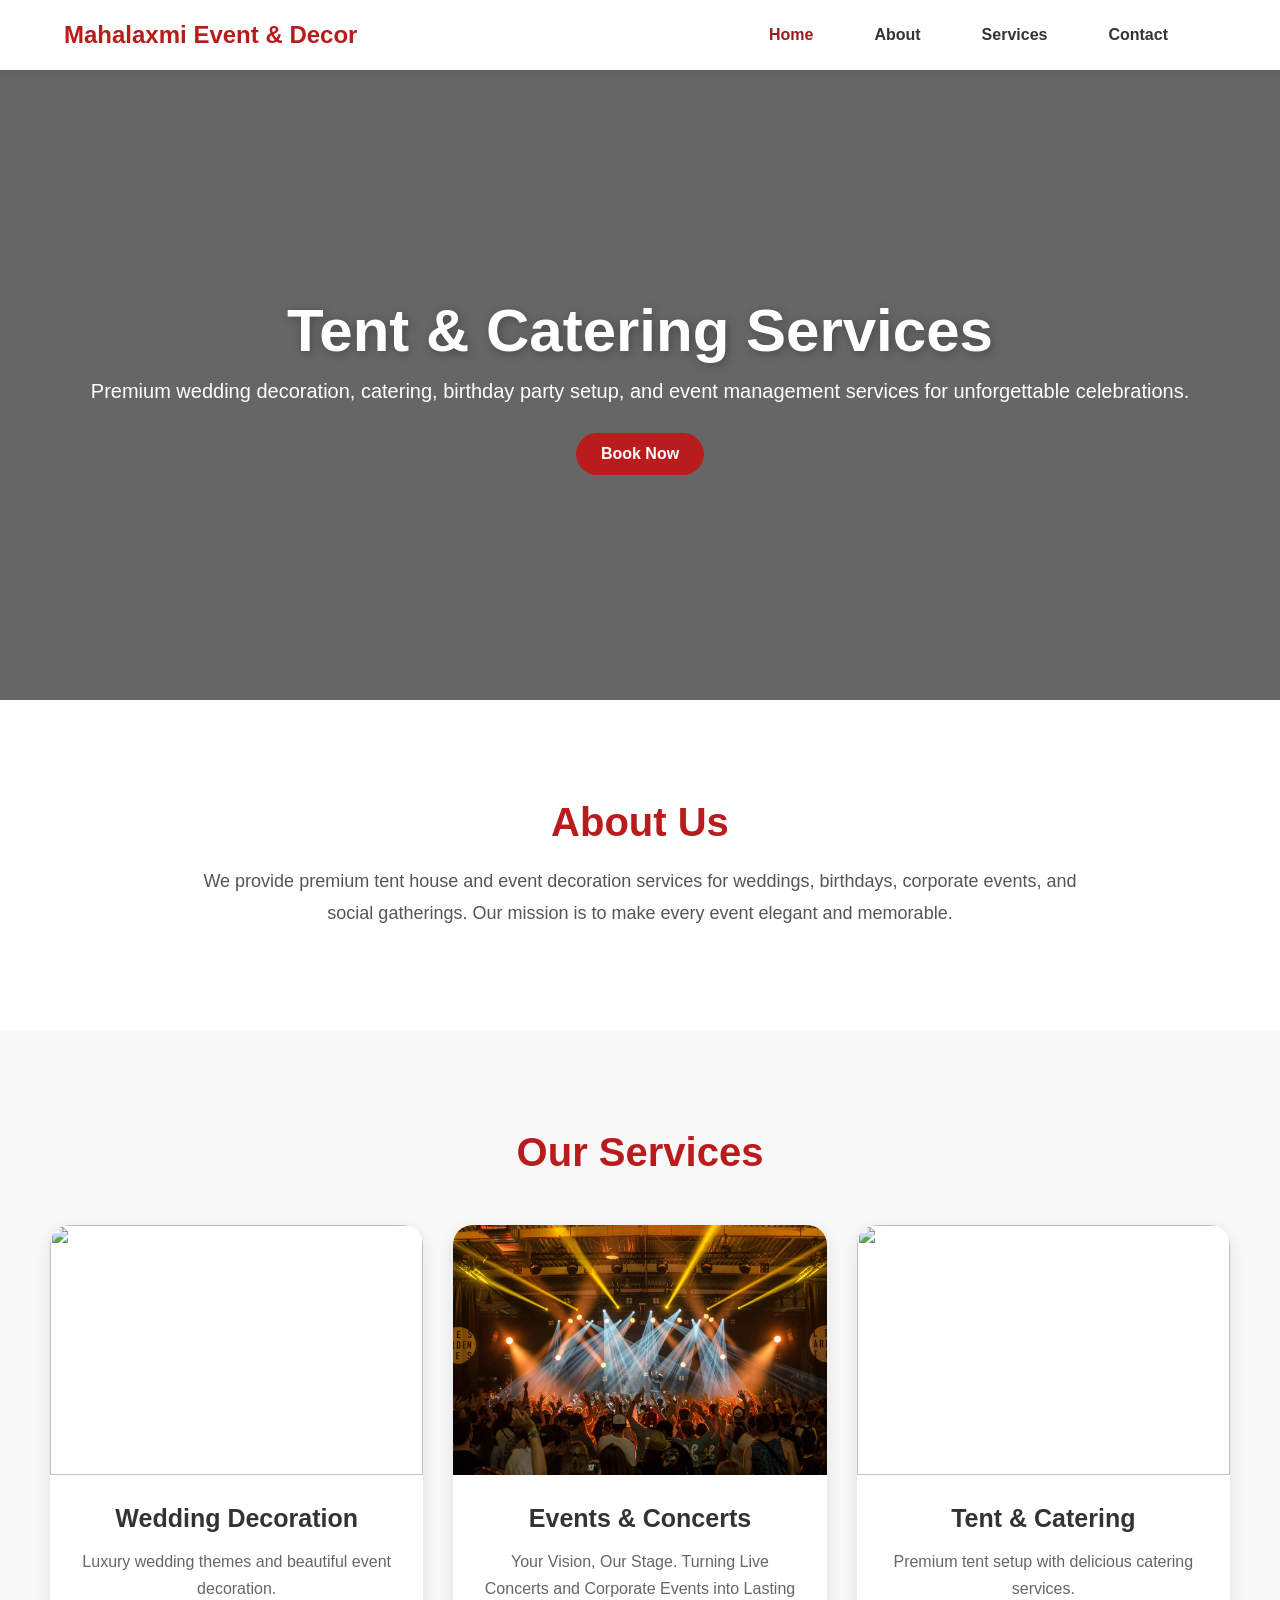
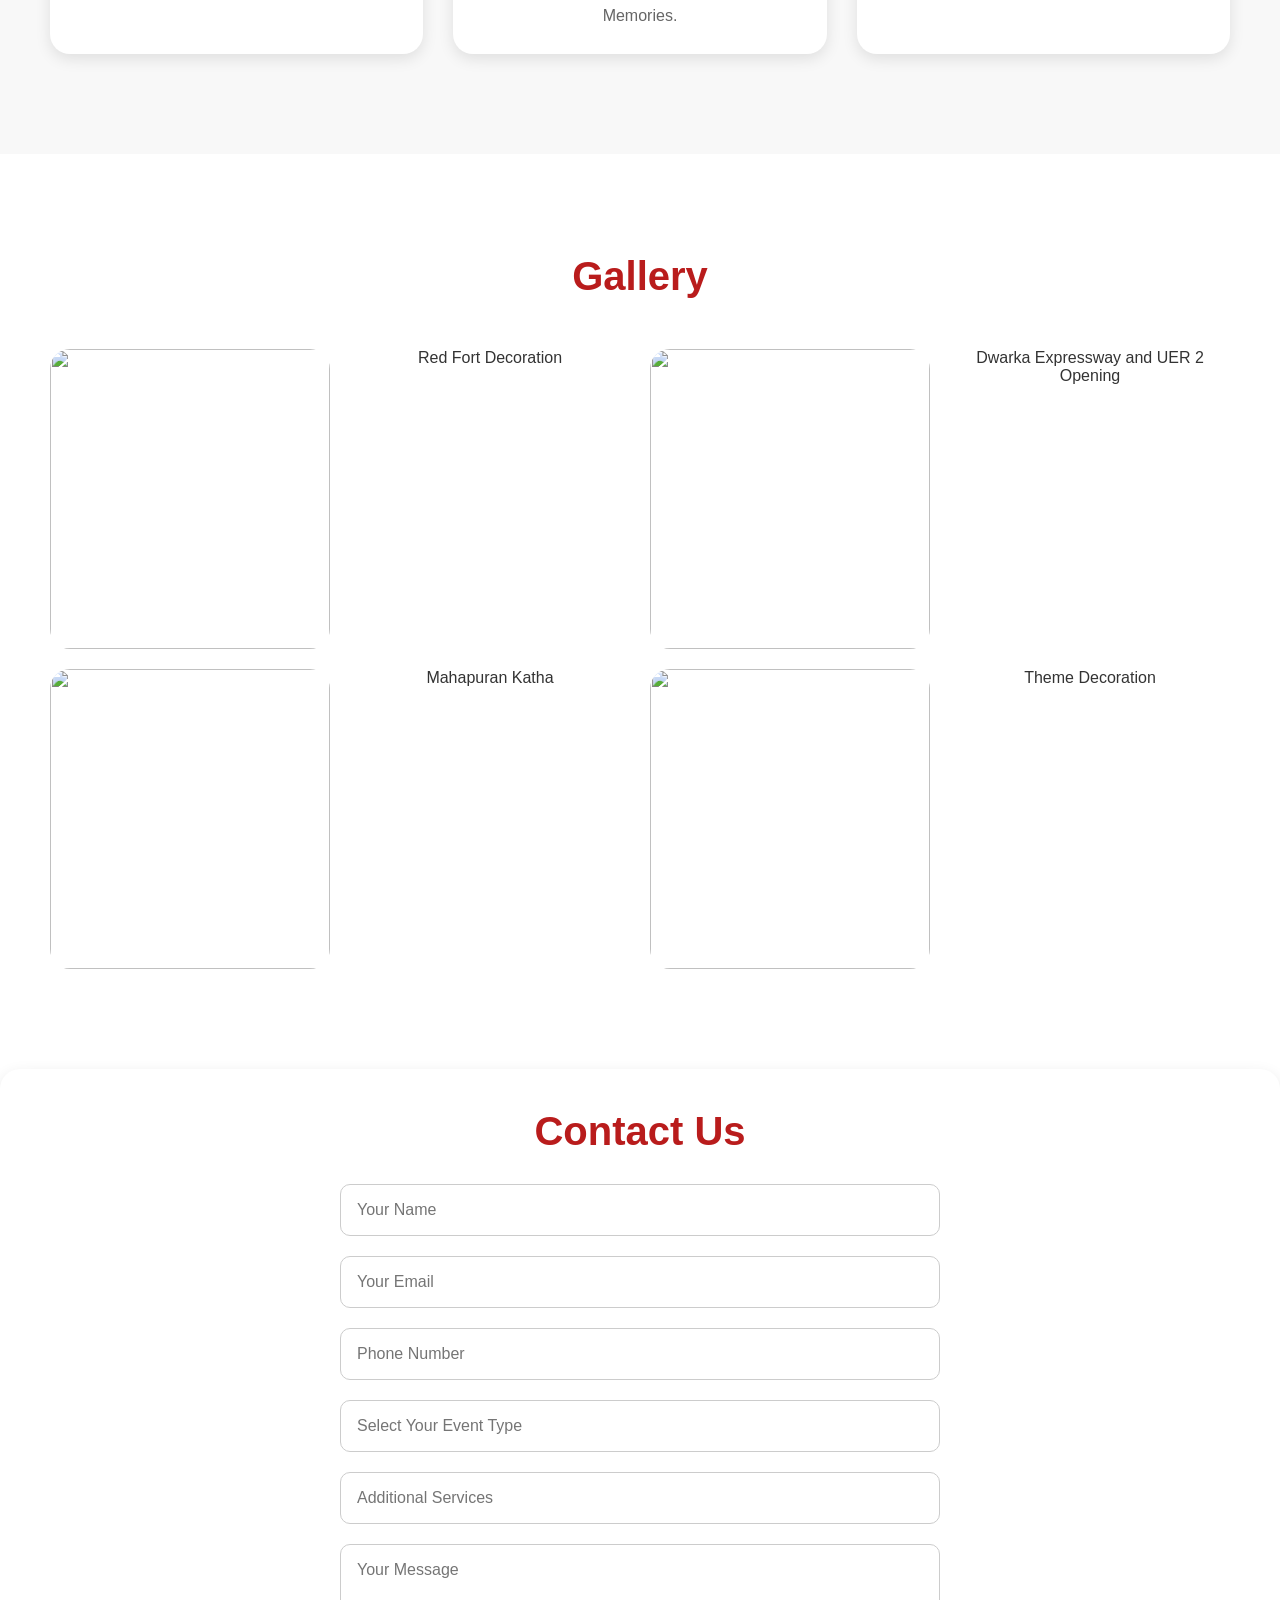
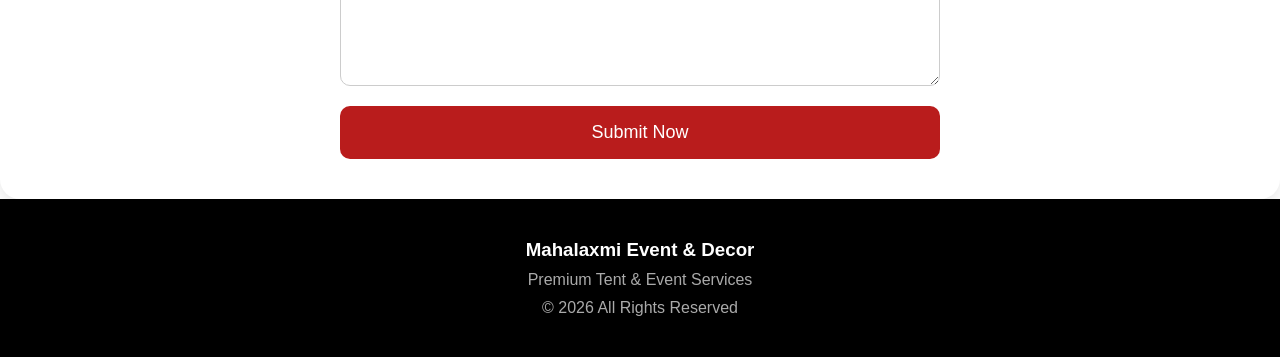
==== commit 0ddb07fd: "Update index.html" ====
--- a/index.html
+++ b/index.html
@@ -416,20 +416,25 @@
 
       <div class="gallery-grid">
         <img
-          src="https://images.unsplash.com/photo-1519741497674-611481863552?q=80&w=1200&auto=format&fit=crop"
+          src="https://img.etimg.com/thumb/width-1200,height-1200,imgsize-81970,resizemode-75,msid-93571372/news/india/75th-independence-day-red-fort-decked-up-in-tricolours-flowers-and-murals.jpg"
         />
+        <div><p>Red Fort Decoration</p></div>
 
         <img
-          src="https://images.unsplash.com/photo-1520854221256-17451cc331bf?q=80&w=1200&auto=format&fit=crop"
+          src="https://i0.wp.com/www.socialnews.xyz/wp-content/uploads/2025/08/17/20250817134F-scaled.jpg?quality=80&zoom=1&ssl=1"
         />
+        <div><p>Dwarka Expressway and UER 2 Opening</p></div>
+        
 
         <img
-          src="https://images.unsplash.com/photo-1511285560929-80b456fea0bc?q=80&w=1200&auto=format&fit=crop"
+          src="https://images.bhaskarassets.com/web2images/521/2025/03/26/d14ff1a8-e081-4351-a528-88934851d75f_1742910466636.jpg"
         />
+        <div><p>Mahapuran Katha</p></div>
 
         <img
-          src="https://images.unsplash.com/photo-1505236858219-8359eb29e329?q=80&w=1200&auto=format&fit=crop"
+          src="https://thedottedi.in/cdn/shop/files/trusswithmelawork_66566d4a-0582-4891-83dd-f7322ae280b9.jpg?v=1696675287"
         />
+        <div><p>Theme Decoration</p></div>
       </div>
     </section>
 
@@ -462,6 +467,7 @@
               <option value="Birthday Event">Birthday Event</option>
               <option value="Tent & Catering">Tent & Catering</option>
               <option value="Corporate Events">Corporate Events</option>
+              <option value="Government Contracts">Government Contracts</option>
               <option value="Lighting Decoration">Lighting Decoration</option>
               <option value="Stage Decoration">Stage Decoration</option>
               <option value="Jagran & Choki">Jagran & Choki</option>
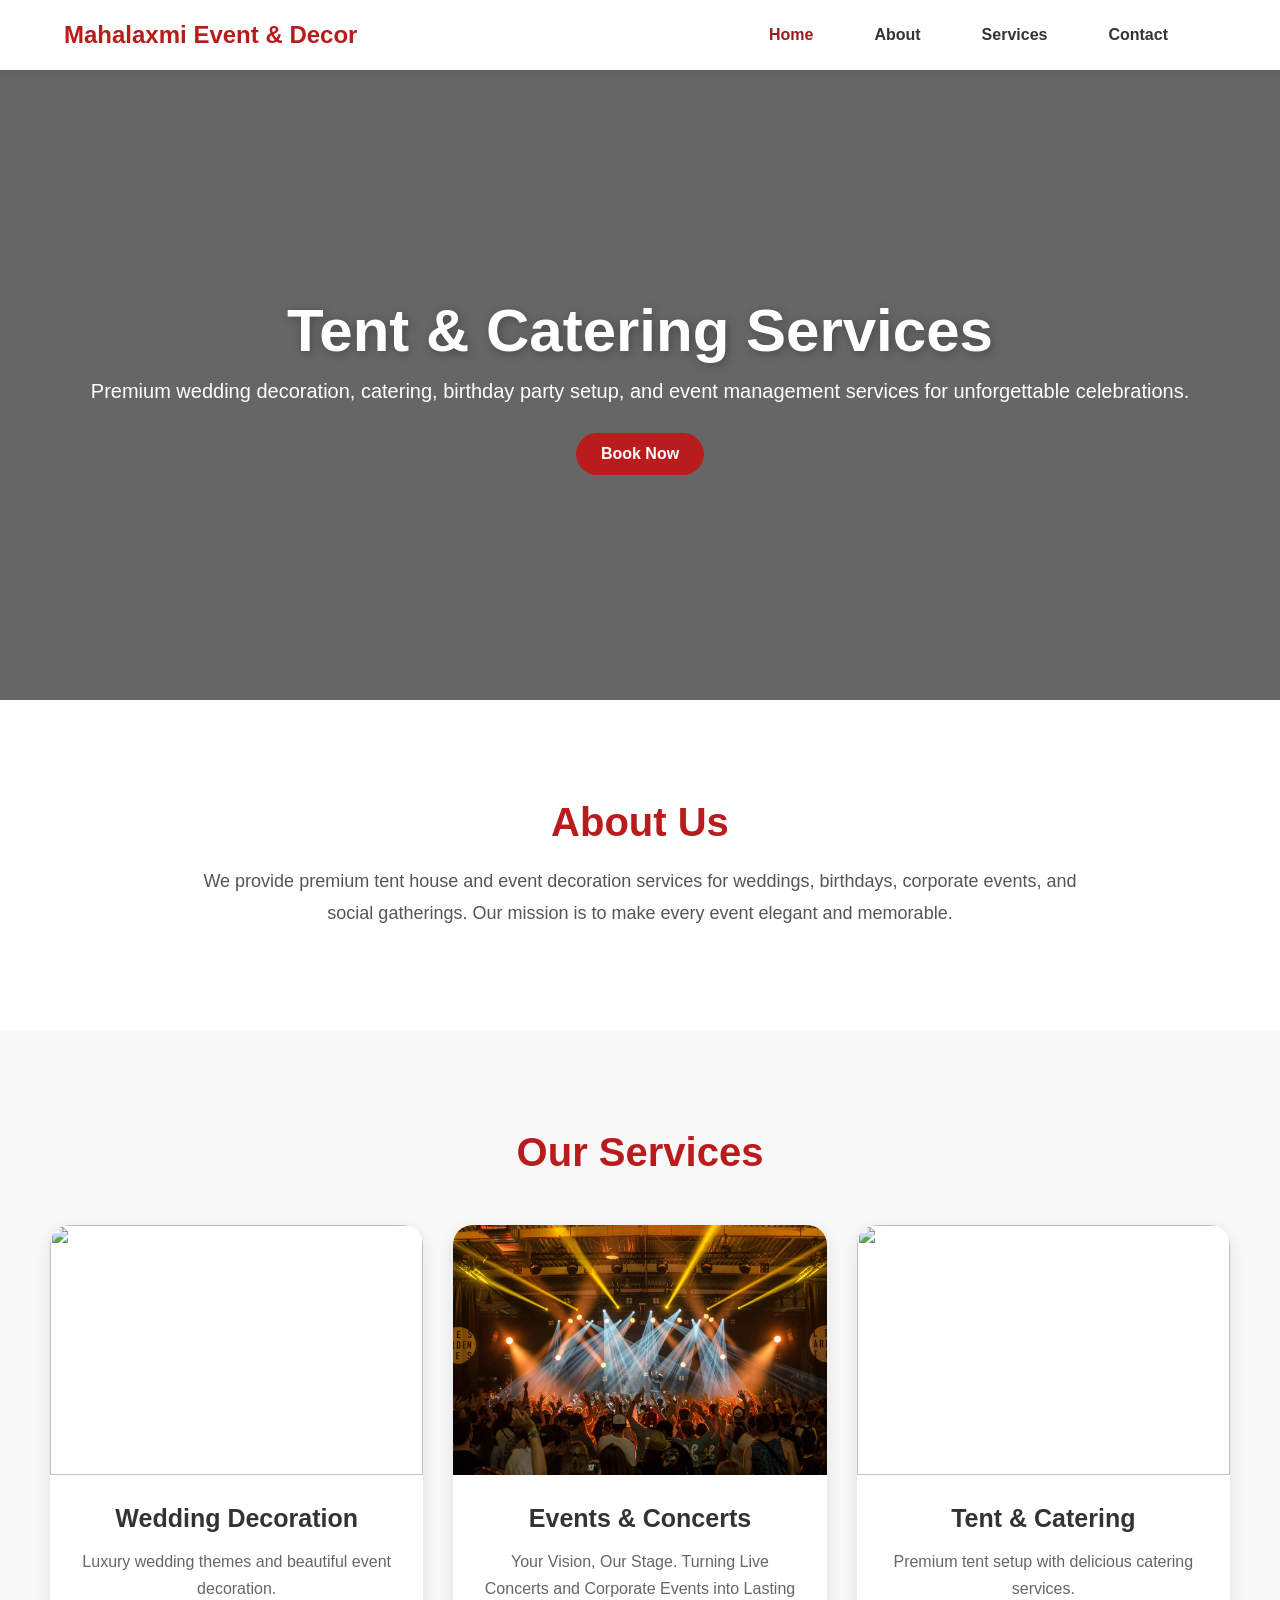
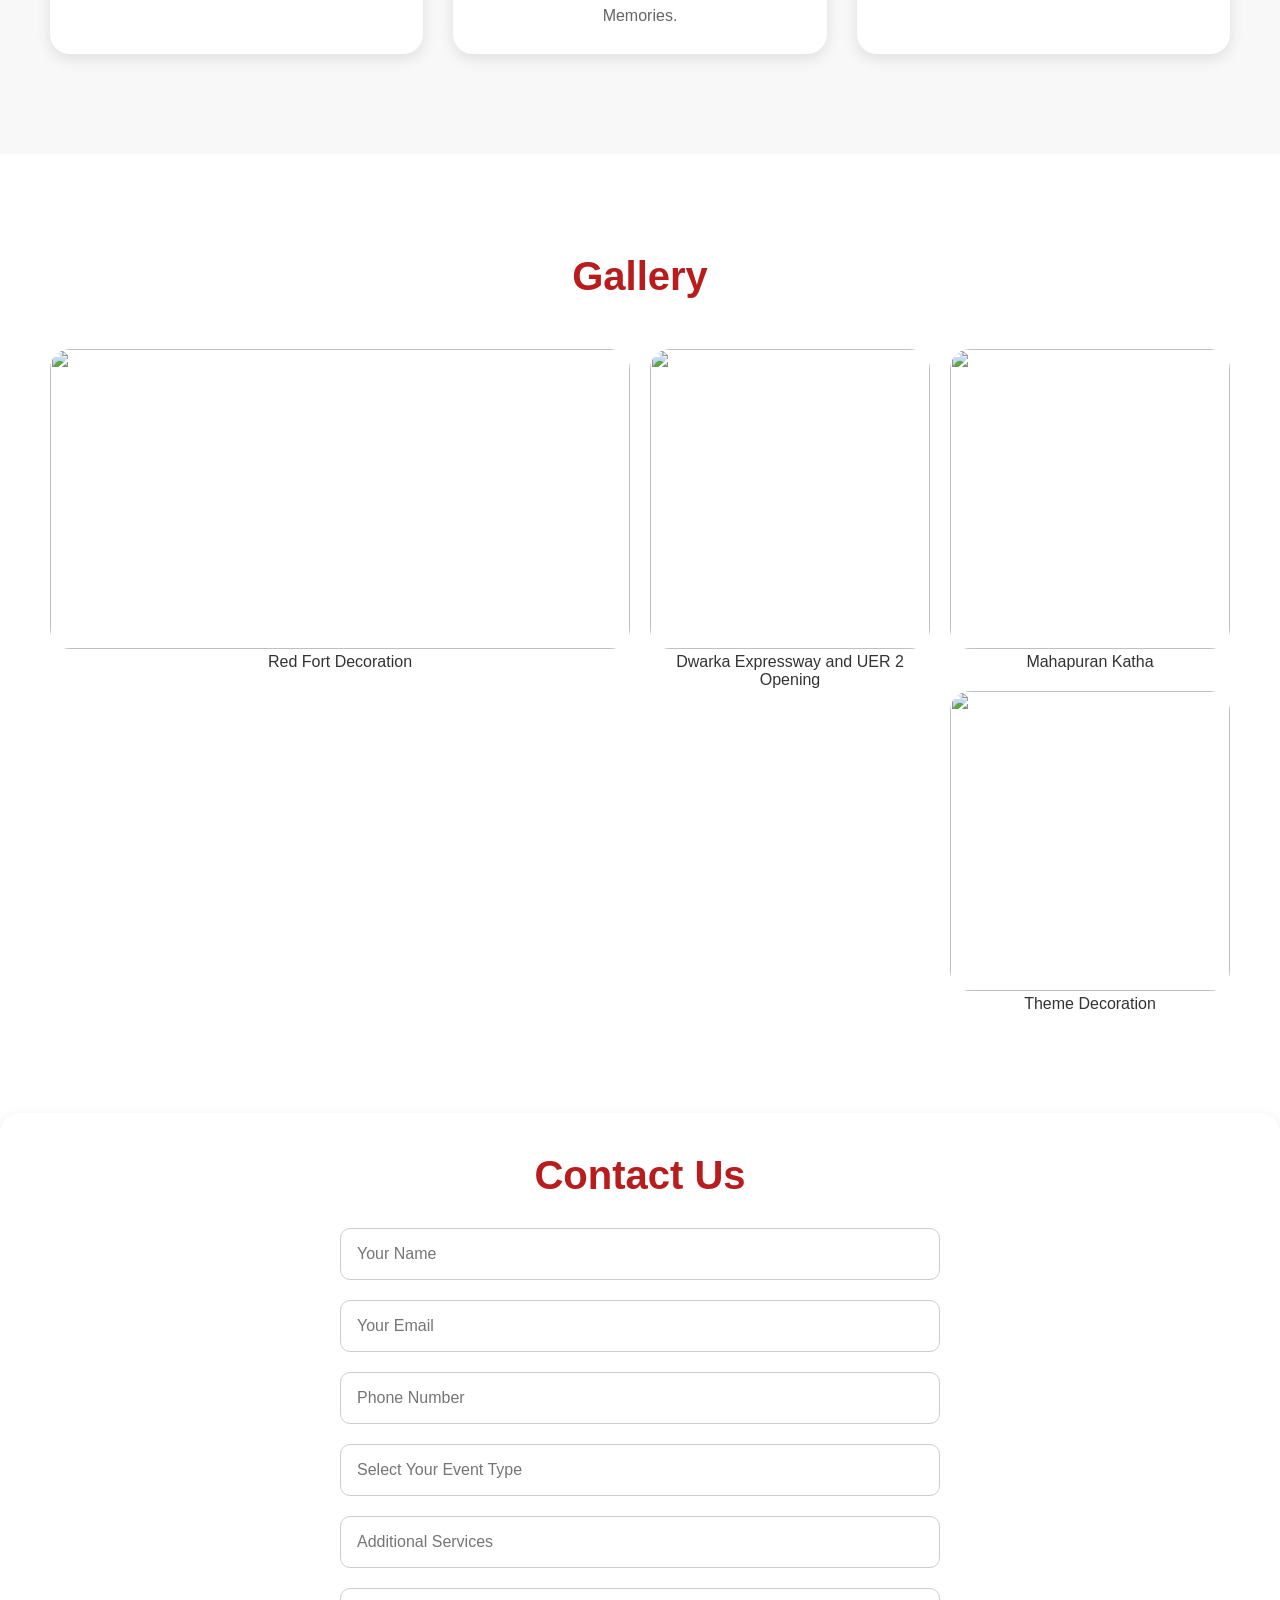
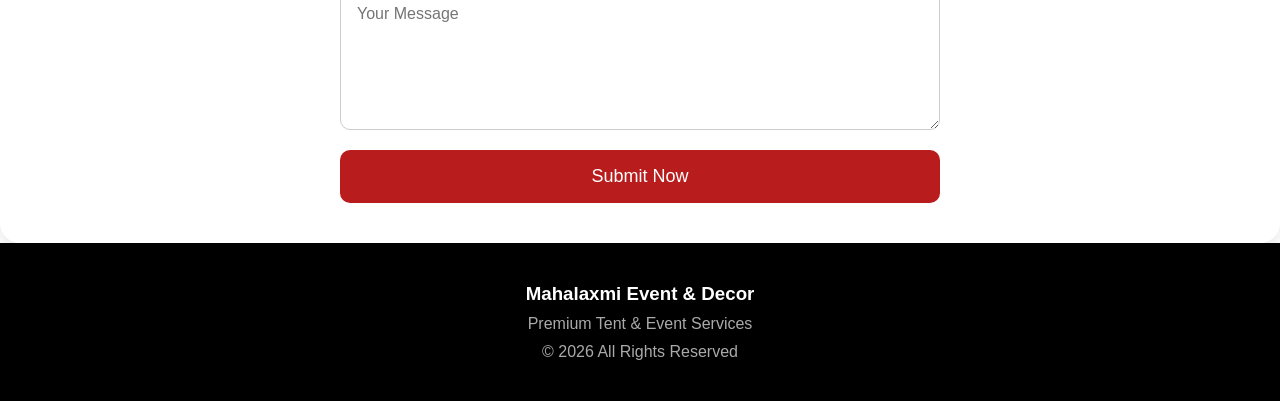
==== commit 999967a8: "Update index.html" ====
--- a/index.html
+++ b/index.html
@@ -415,27 +415,34 @@
       <h2>Gallery</h2>
 
       <div class="gallery-grid">
-        <img
-          src="https://img.etimg.com/thumb/width-1200,height-1200,imgsize-81970,resizemode-75,msid-93571372/news/india/75th-independence-day-red-fort-decked-up-in-tricolours-flowers-and-murals.jpg"
-        />
-        <div><p>Red Fort Decoration</p></div>
-
-        <img
-          src="https://i0.wp.com/www.socialnews.xyz/wp-content/uploads/2025/08/17/20250817134F-scaled.jpg?quality=80&zoom=1&ssl=1"
-        />
-        <div><p>Dwarka Expressway and UER 2 Opening</p></div>
+        <div class="gallery-grid2">
+  <img src="https://img.etimg.com/thumb/width-1200,height-1200,imgsize-81970,resizemode-75,msid-93571372/news/india/75th-independence-day-red-fort-decked-up-in-tricolours-flowers-and-murals.jpg" />
+  <div class="gallery-caption">Red Fort Decoration</div>
+</div>
+        <div class="gallery-grid">
+        <div class="gallery-grid2">
+  <img src="https://i0.wp.com/www.socialnews.xyz/wp-content/uploads/2025/08/17/20250817134F-scaled.jpg?quality=80&zoom=1&ssl=1" />
+  <div class="gallery-caption">Dwarka Expressway and UER 2 Opening</div>
+</div>
+
+          <div class="gallery-grid">
+        <div class="gallery-grid2">
+  <img src="https://images.bhaskarassets.com/web2images/521/2025/03/26/d14ff1a8-e081-4351-a528-88934851d75f_1742910466636.jpg" />
+  <div class="gallery-caption">Mahapuran Katha</div>
+</div>
+
+            <div class="gallery-grid">
+        <div class="gallery-grid2">
+  <img src="https://thedottedi.in/cdn/shop/files/trusswithmelawork_66566d4a-0582-4891-83dd-f7322ae280b9.jpg?v=1696675287" />
+  <div class="gallery-caption">Theme Decoration</div>
+</div>
+
         
-
-        <img
-          src="https://images.bhaskarassets.com/web2images/521/2025/03/26/d14ff1a8-e081-4351-a528-88934851d75f_1742910466636.jpg"
-        />
-        <div><p>Mahapuran Katha</p></div>
-
-        <img
-          src="https://thedottedi.in/cdn/shop/files/trusswithmelawork_66566d4a-0582-4891-83dd-f7322ae280b9.jpg?v=1696675287"
-        />
-        <div><p>Theme Decoration</p></div>
-      </div>
+        
+
+        
+
+        
     </section>
 
     <!-- Contact -->
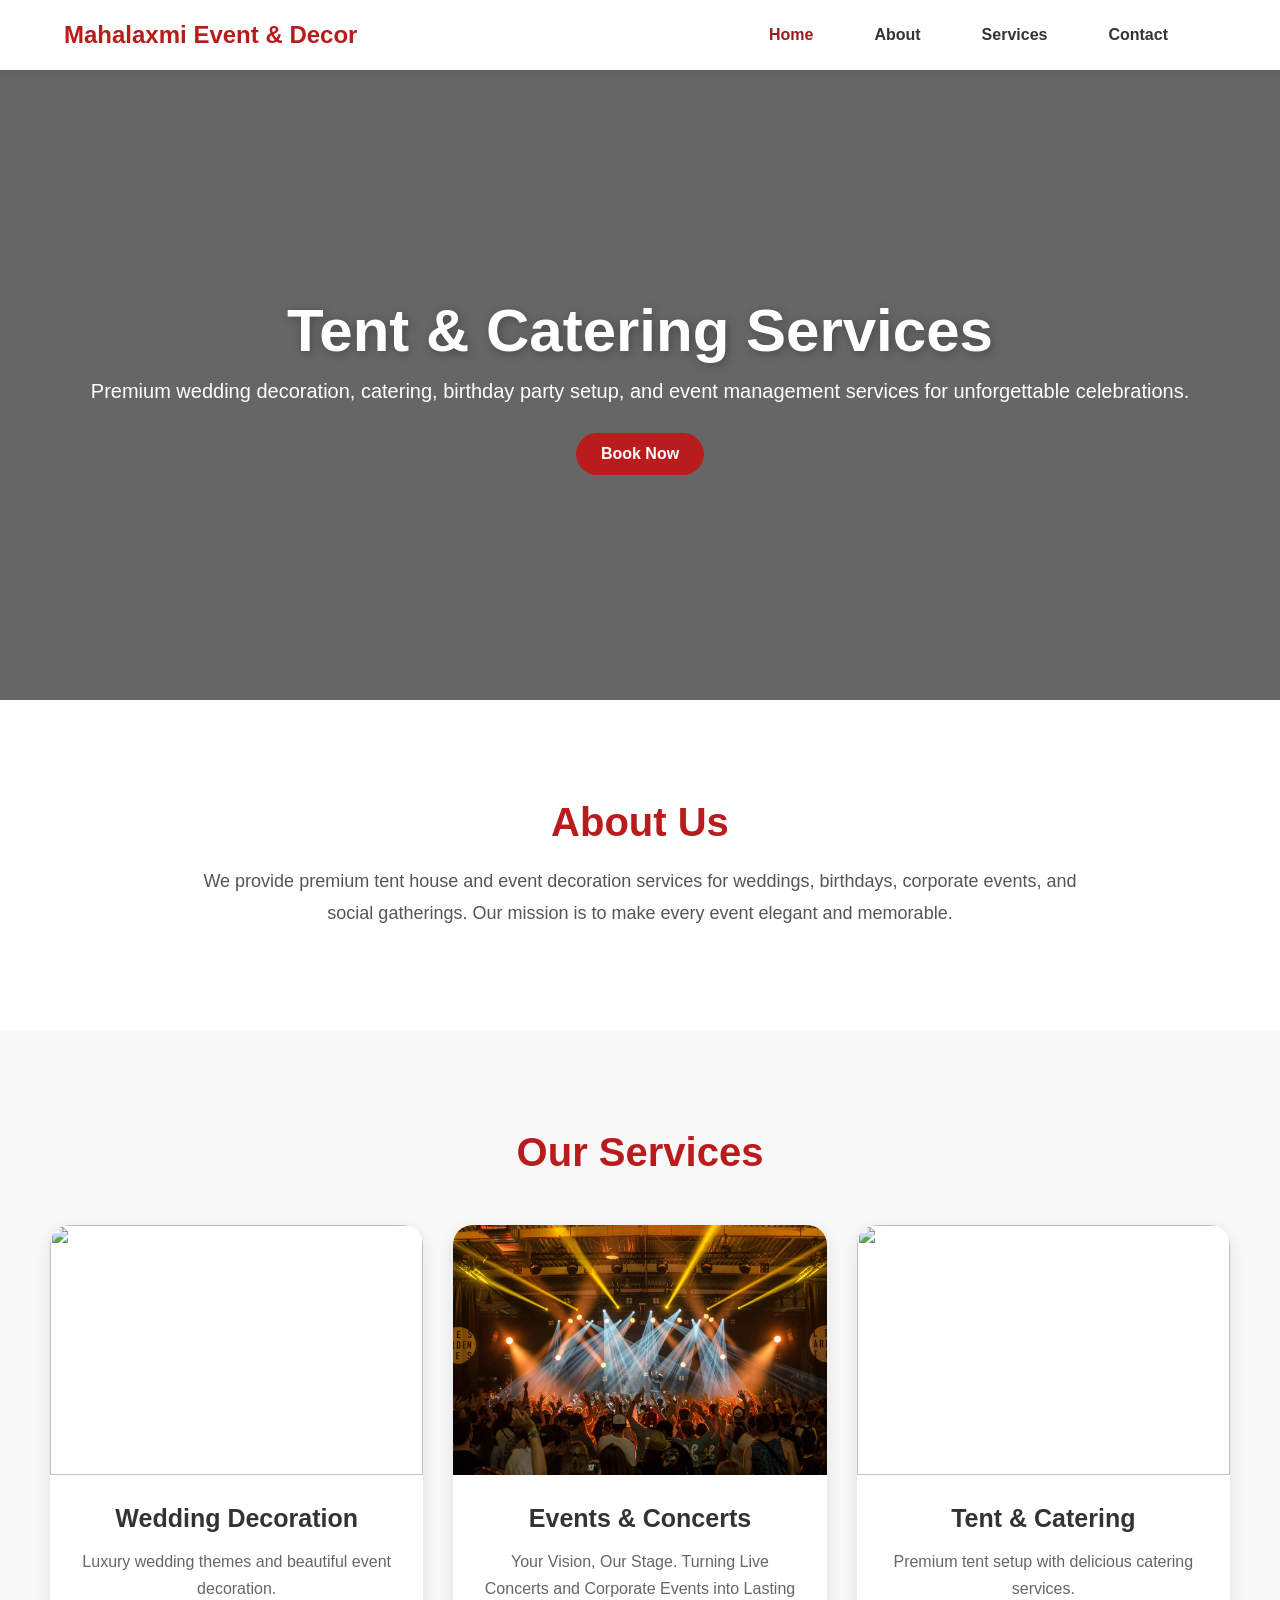
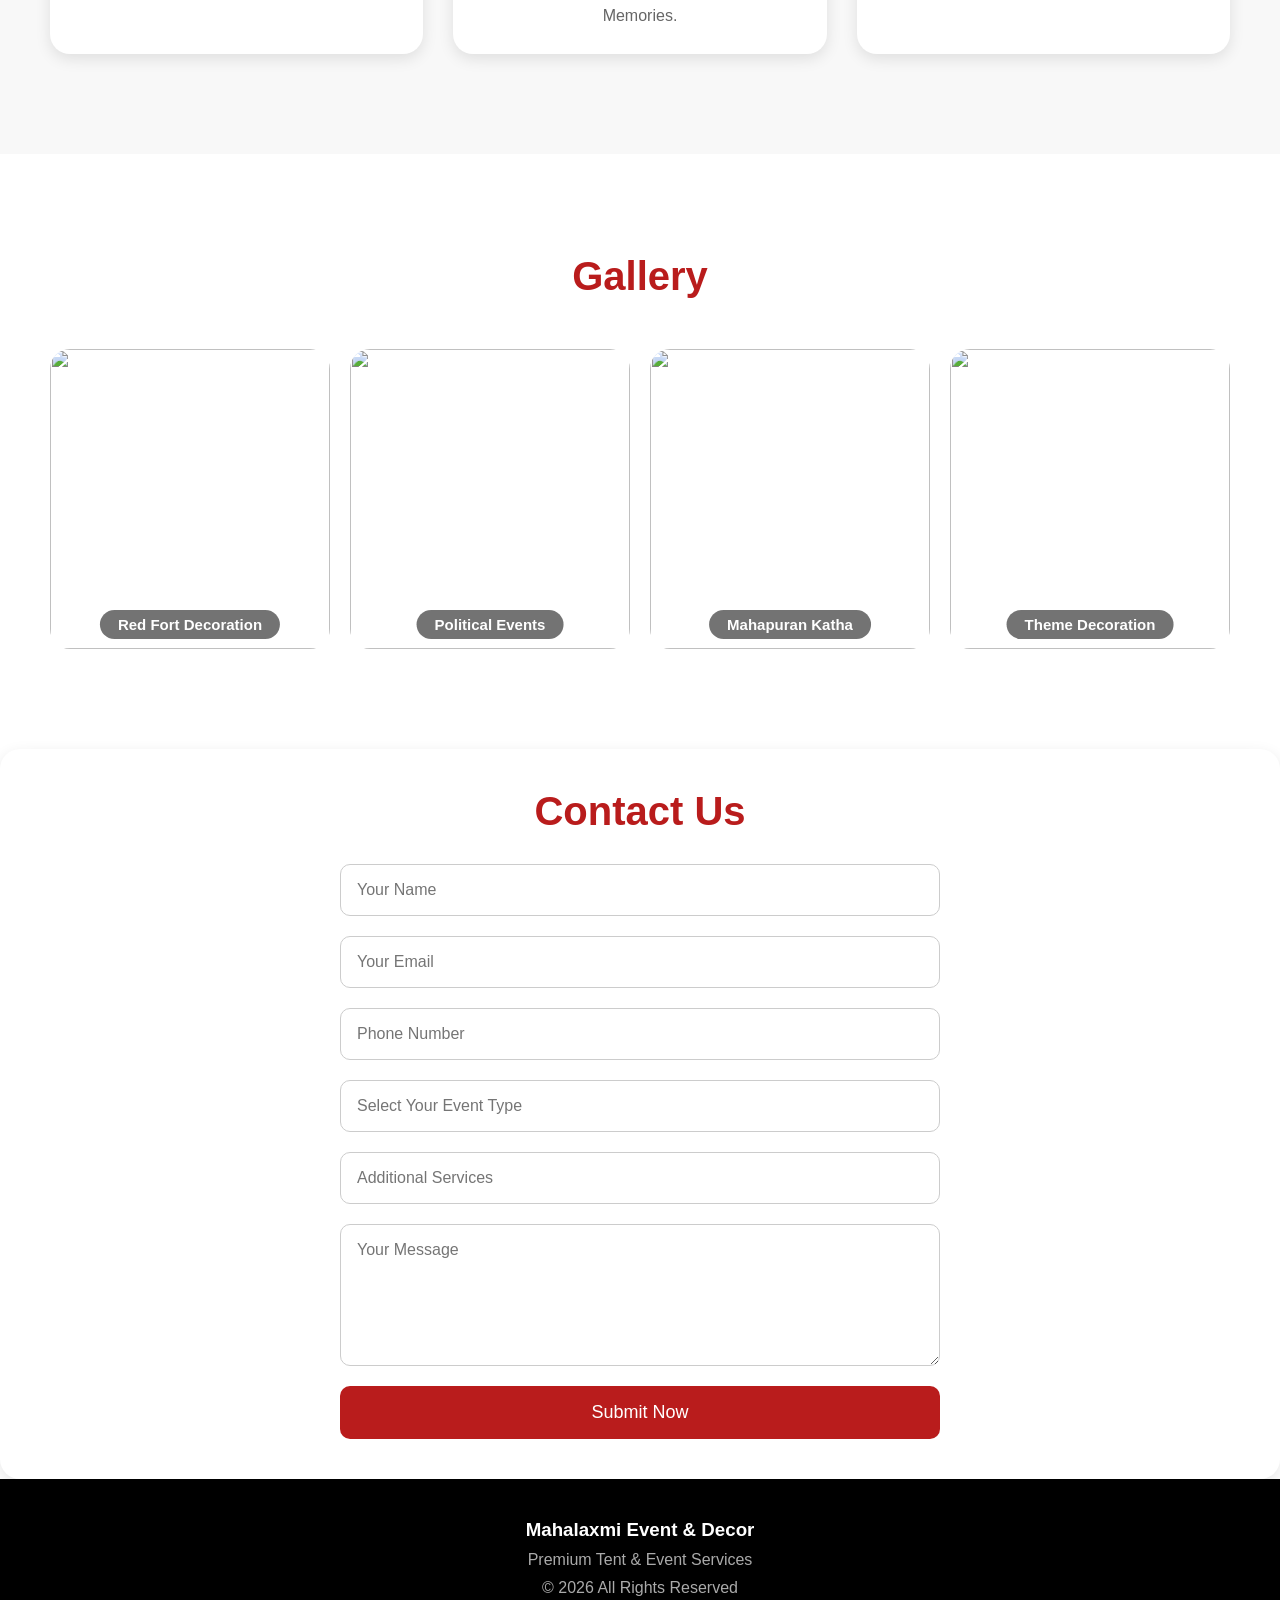
==== commit d8b86ba3: "Update index.html" ====
--- a/index.html
+++ b/index.html
@@ -419,30 +419,23 @@
   <img src="https://img.etimg.com/thumb/width-1200,height-1200,imgsize-81970,resizemode-75,msid-93571372/news/india/75th-independence-day-red-fort-decked-up-in-tricolours-flowers-and-murals.jpg" />
   <div class="gallery-caption">Red Fort Decoration</div>
 </div>
-        <div class="gallery-grid">
-        <div class="gallery-grid2">
+
+<div class="gallery-grid2">
   <img src="https://i0.wp.com/www.socialnews.xyz/wp-content/uploads/2025/08/17/20250817134F-scaled.jpg?quality=80&zoom=1&ssl=1" />
-  <div class="gallery-caption">Dwarka Expressway and UER 2 Opening</div>
+  <div class="gallery-caption">Political Events</div>
 </div>
-
-          <div class="gallery-grid">
-        <div class="gallery-grid2">
+<div class="gallery-grid2">
   <img src="https://images.bhaskarassets.com/web2images/521/2025/03/26/d14ff1a8-e081-4351-a528-88934851d75f_1742910466636.jpg" />
   <div class="gallery-caption">Mahapuran Katha</div>
 </div>
-
-            <div class="gallery-grid">
-        <div class="gallery-grid2">
+<div class="gallery-grid2">
   <img src="https://thedottedi.in/cdn/shop/files/trusswithmelawork_66566d4a-0582-4891-83dd-f7322ae280b9.jpg?v=1696675287" />
   <div class="gallery-caption">Theme Decoration</div>
 </div>
 
+
         
-        
-
-        
-
-        
+      </div>
     </section>
 
     <!-- Contact -->
@@ -474,7 +467,6 @@
               <option value="Birthday Event">Birthday Event</option>
               <option value="Tent & Catering">Tent & Catering</option>
               <option value="Corporate Events">Corporate Events</option>
-              <option value="Government Contracts">Government Contracts</option>
               <option value="Lighting Decoration">Lighting Decoration</option>
               <option value="Stage Decoration">Stage Decoration</option>
               <option value="Jagran & Choki">Jagran & Choki</option>
--- a/style.css
+++ b/style.css
@@ -174,6 +174,33 @@
         color: #b91c1c;
         margin-bottom: 50px;
       }
+.gallery-grid2 {
+  position: relative;
+  display: inline-block;
+  width: 100%;
+}
+
+.gallery-grid2 img {
+  width: 100%;
+  height: 300px;
+  object-fit: cover;
+  border-radius: 20px;
+  display: block;
+}
+
+.gallery-caption {
+  position: absolute;
+  bottom: 10px;
+  left: 50%;
+  transform: translateX(-50%);
+  background: rgba(0,0,0,0.55);
+  color: white;
+  padding: 6px 18px;
+  border-radius: 20px;
+  font-size: 15px;
+  font-weight: bold;
+  white-space: nowrap;
+}
 
       .gallery-grid {
         display: grid;
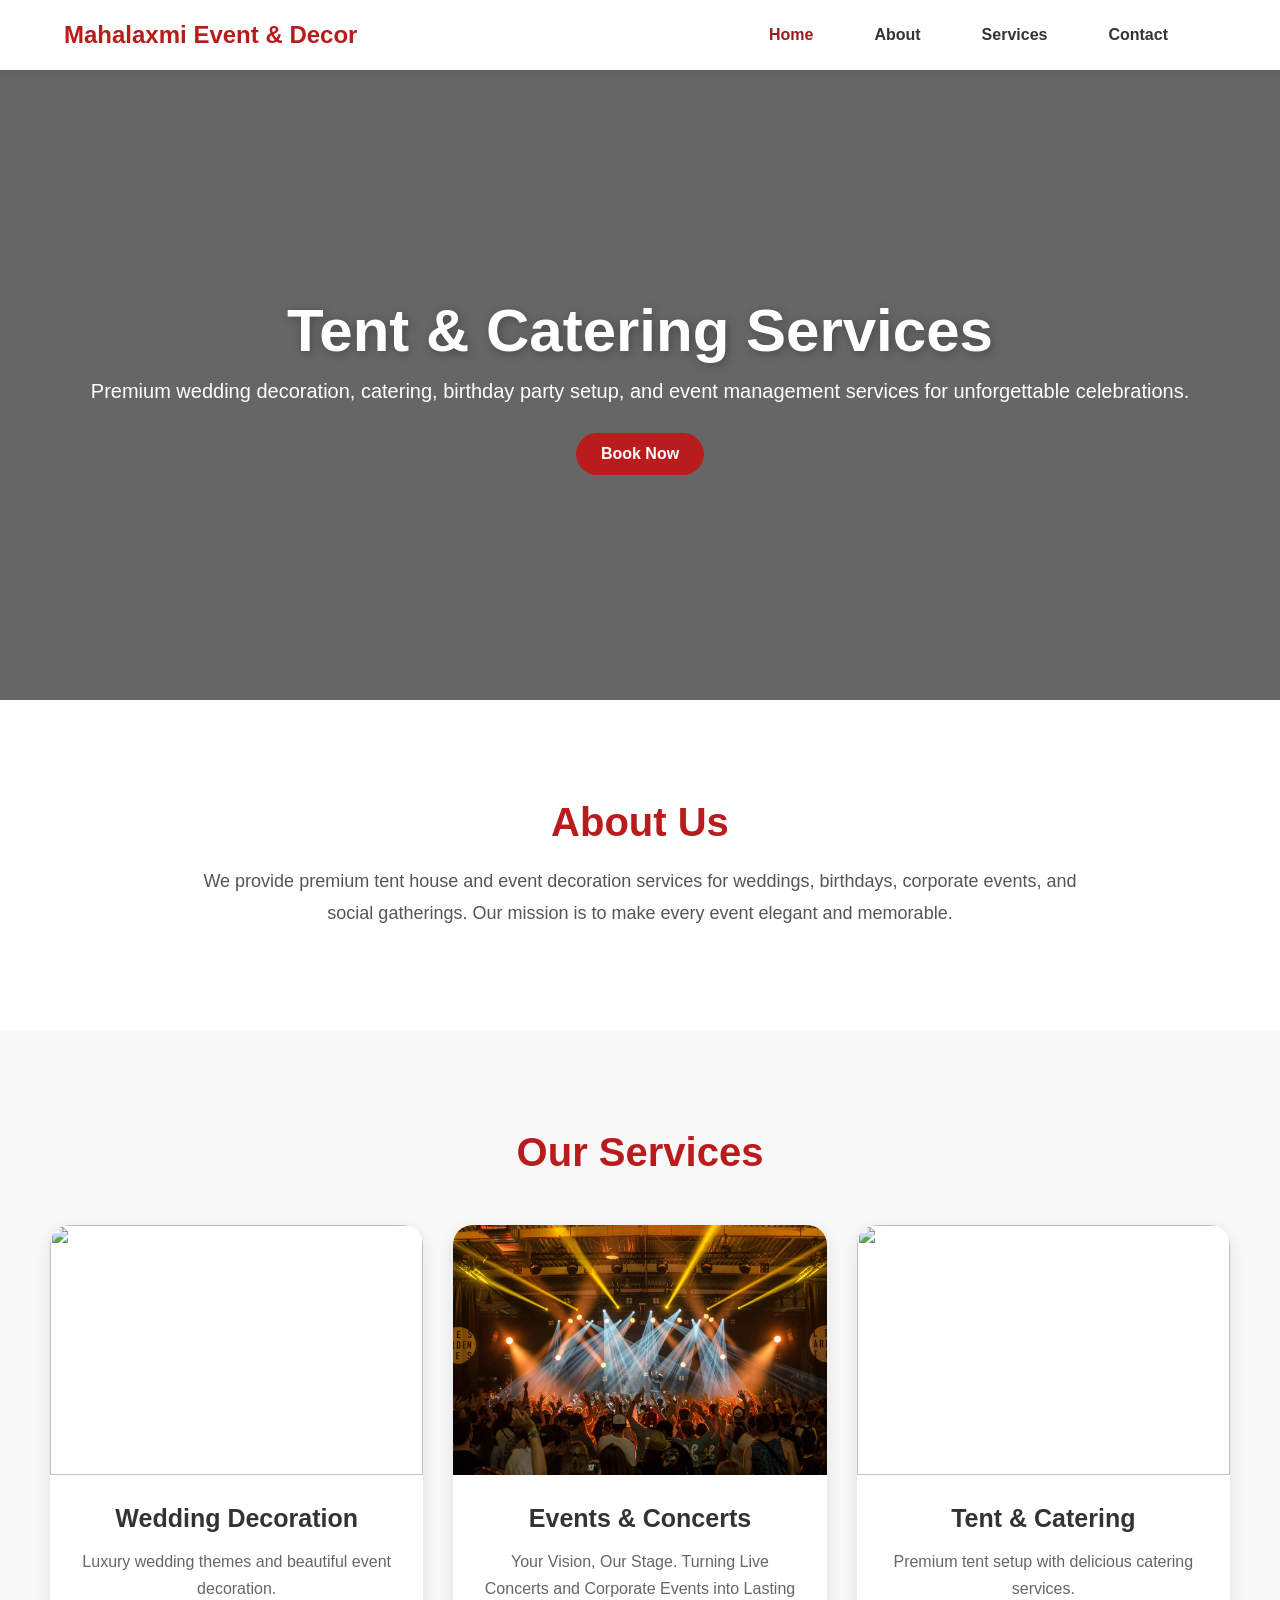
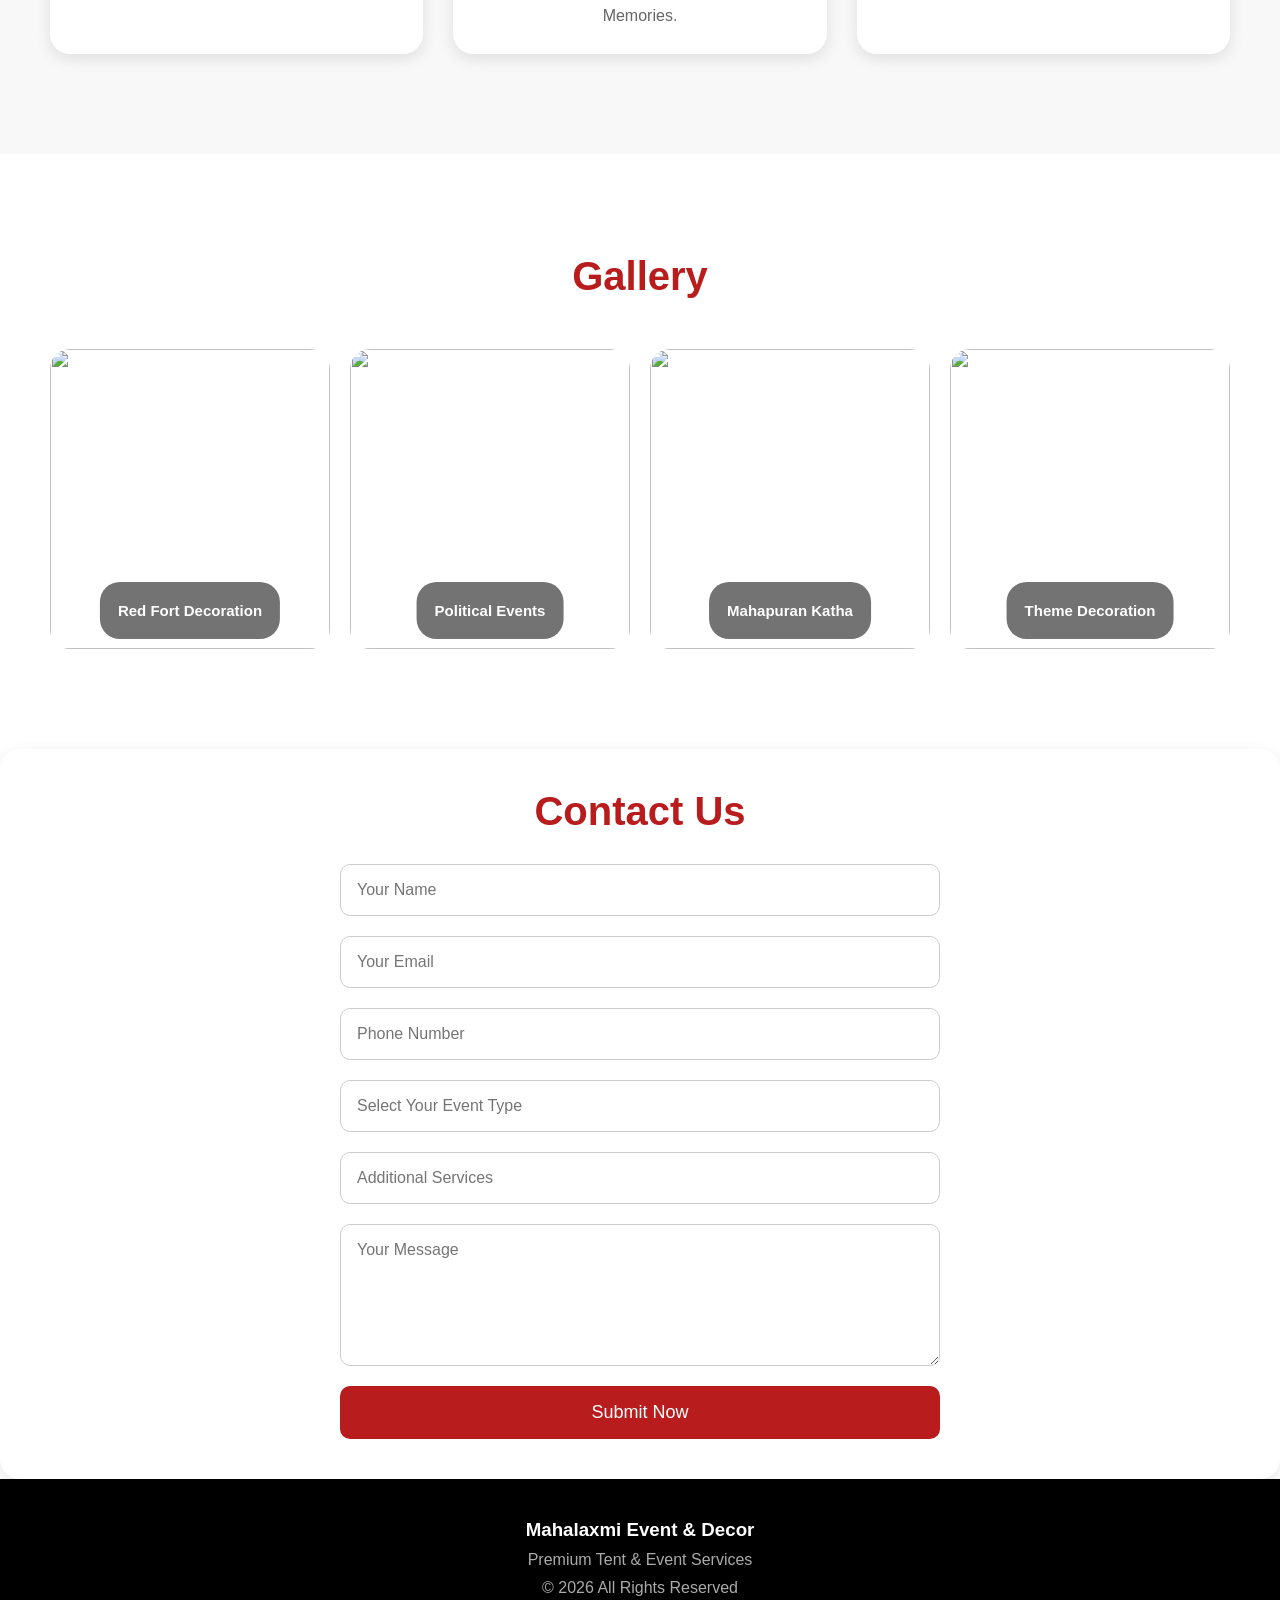
==== commit 828c3f95: "Update index.html" ====
--- a/index.html
+++ b/index.html
@@ -466,6 +466,7 @@
               <option value="Wedding Decoration">Wedding Decoration</option>
               <option value="Birthday Event">Birthday Event</option>
               <option value="Tent & Catering">Tent & Catering</option>
+              <option value="Government Contracts">Government Contracts</option>
               <option value="Corporate Events">Corporate Events</option>
               <option value="Lighting Decoration">Lighting Decoration</option>
               <option value="Stage Decoration">Stage Decoration</option>
--- a/style.css
+++ b/style.css
@@ -174,7 +174,7 @@
         color: #b91c1c;
         margin-bottom: 50px;
       }
-.gallery-grid2 {
+    .gallery-grid2 {
   position: relative;
   display: inline-block;
   width: 100%;
@@ -195,7 +195,8 @@
   transform: translateX(-50%);
   background: rgba(0,0,0,0.55);
   color: white;
-  padding: 6px 18px;
+  padding: 20px 18px;
+  /* margin-top: 5px; */
   border-radius: 20px;
   font-size: 15px;
   font-weight: bold;
@@ -213,6 +214,12 @@
         height: 300px;
         object-fit: cover;
         border-radius: 20px;
+      }
+      .gallery-grid div{
+        display: flex;
+        align-items: center;
+        justify-content: center;
+        
       }
 
       /* Contact */
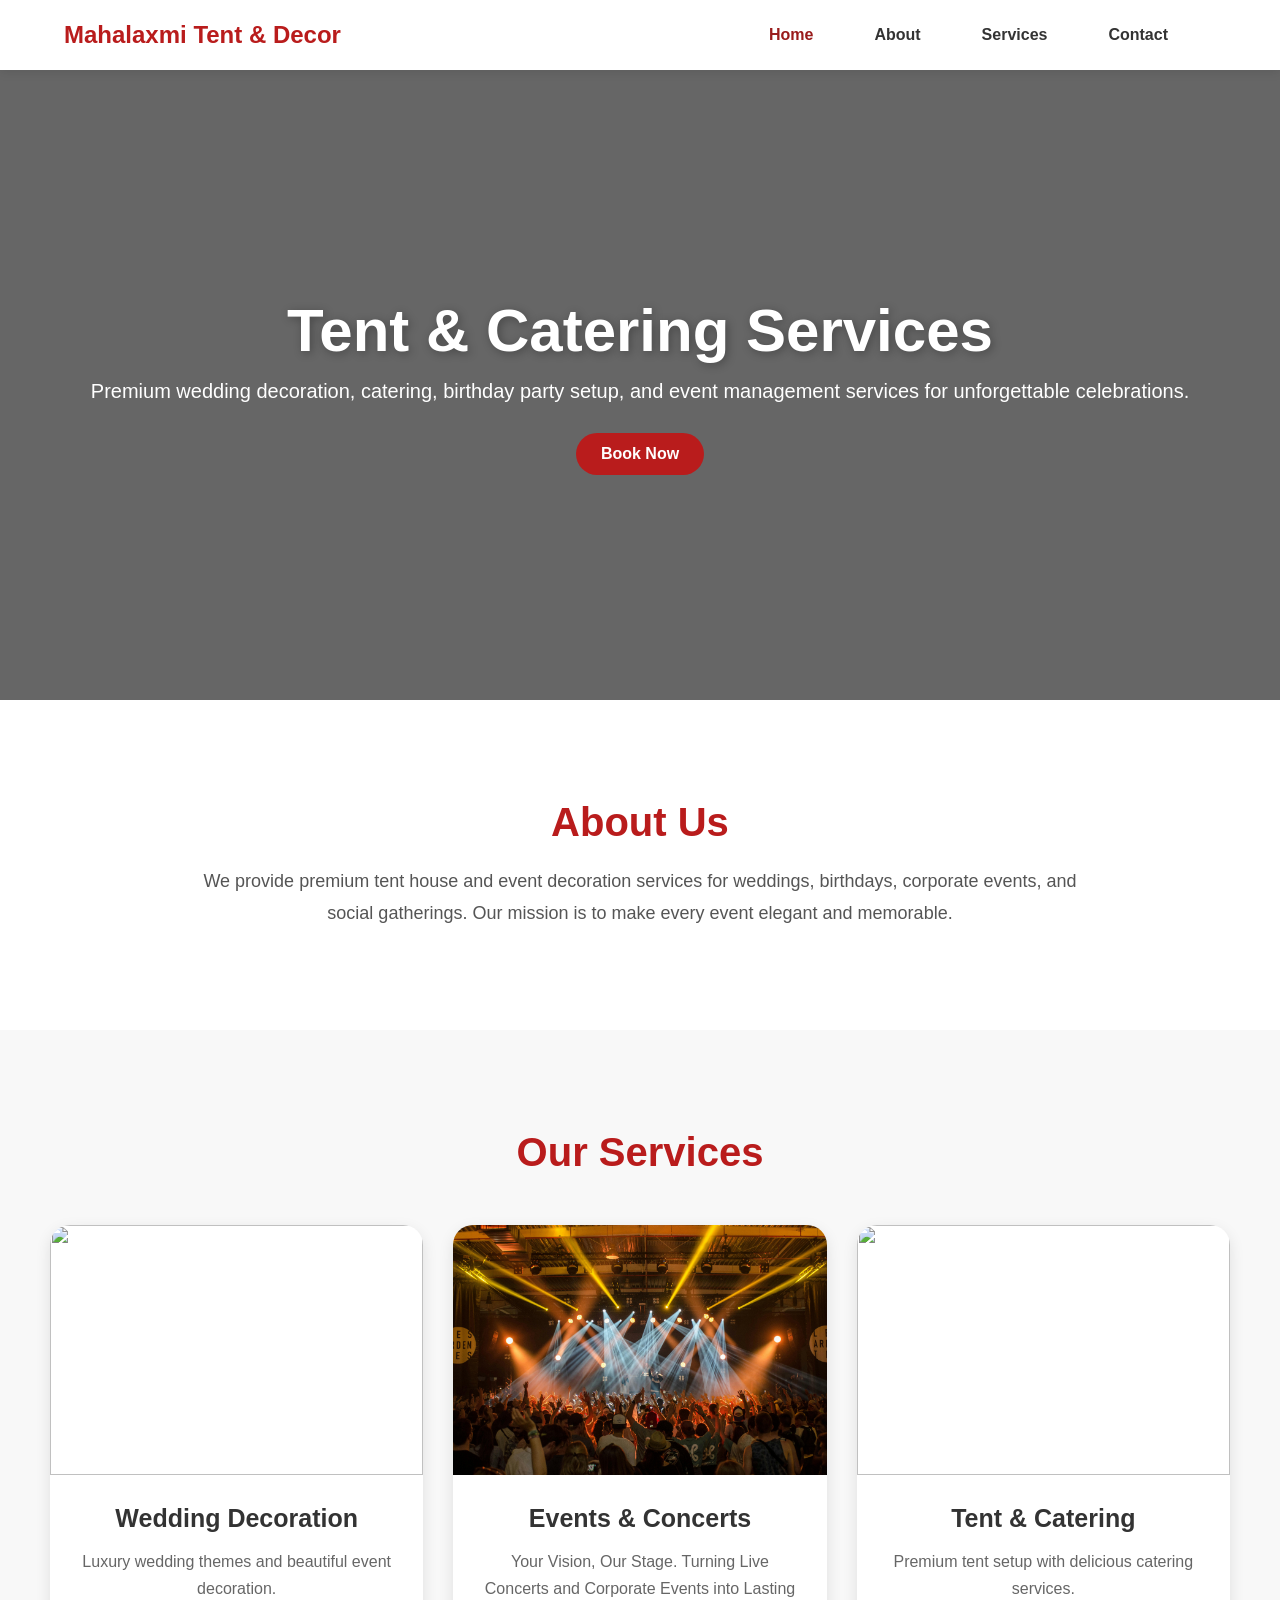
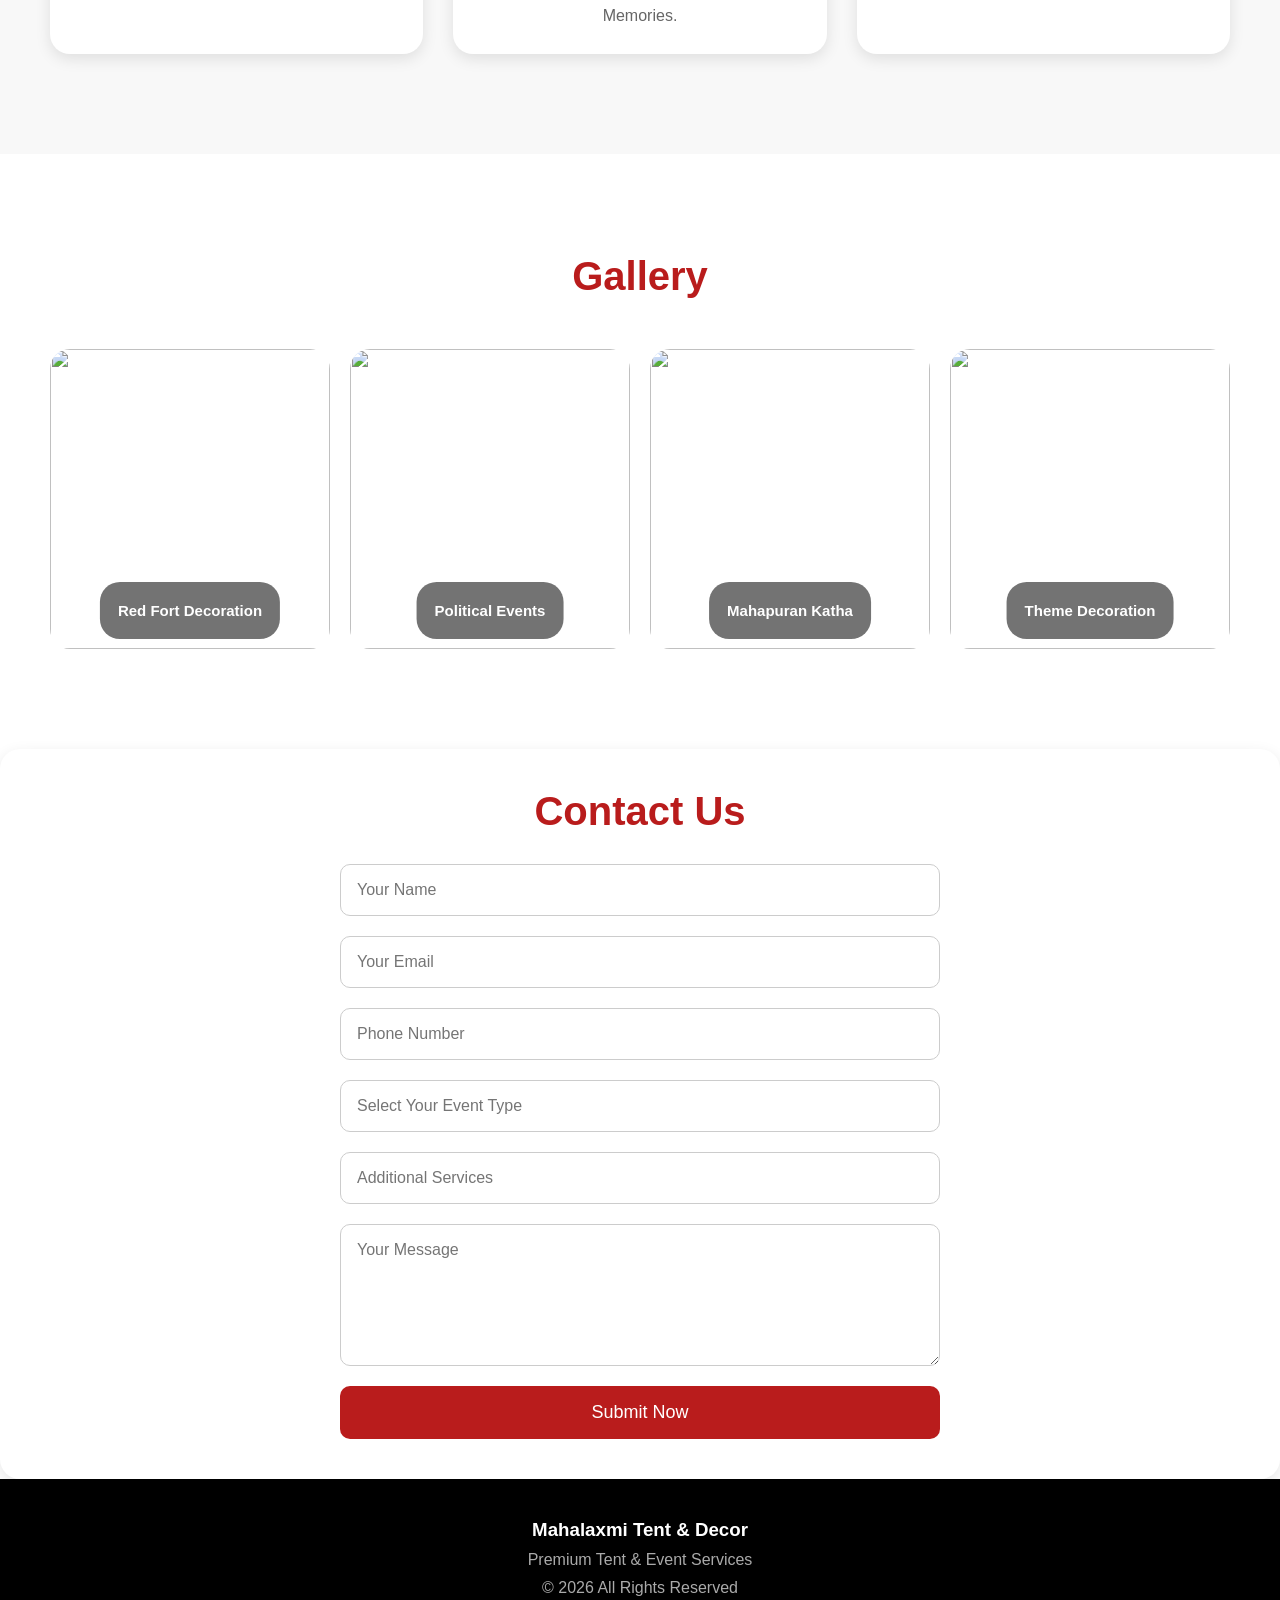
==== commit 4542c31d: "Update index.html" ====
--- a/index.html
+++ b/index.html
@@ -3,7 +3,7 @@
   <head>
     <meta charset="UTF-8" />
     <meta name="viewport" content="width=device-width, initial-scale=1.0" />
-    <title>Mahalaxmi Event & Decor</title>
+    <title>Mahalaxmi Tent & Decor</title>
     <!-- <link rel="stylesheet" href="main.css" /> -->
     <!-- <link rel="stylesheet" href="contact.css" /> -->
     <link rel="stylesheet" href="mainn.css" />
@@ -317,7 +317,7 @@
         <span class="bar"></span>
         <span class="bar"></span>
       </div>
-      <h1 class="logo">Mahalaxmi Event & Decor</h1>
+      <h1 class="logo">Mahalaxmi Tent & Decor</h1>
       <ul class="nav-menu">
         <li><a style="color: #991b1b" href="index.html">Home</a></li>
         <li><a href="About_Us.html">About</a></li>
@@ -332,7 +332,7 @@
         <span class="bar"></span>
       </div>
 
-      <h1 class="logo">Mahalaxmi Event & Decor</h1>
+      <h1 class="logo">Mahalaxmi Tent & Decor</h1>
 
       <ul class="nav-menu">
         <li><a href="Index.html">Home</a></li>
@@ -497,7 +497,7 @@
 
     <!-- Footer -->
     <footer>
-      <h3>Mahalaxmi Event & Decor</h3>
+      <h3>Mahalaxmi Tent & Decor</h3>
 
       <p>Premium Tent & Event Services</p>
 
